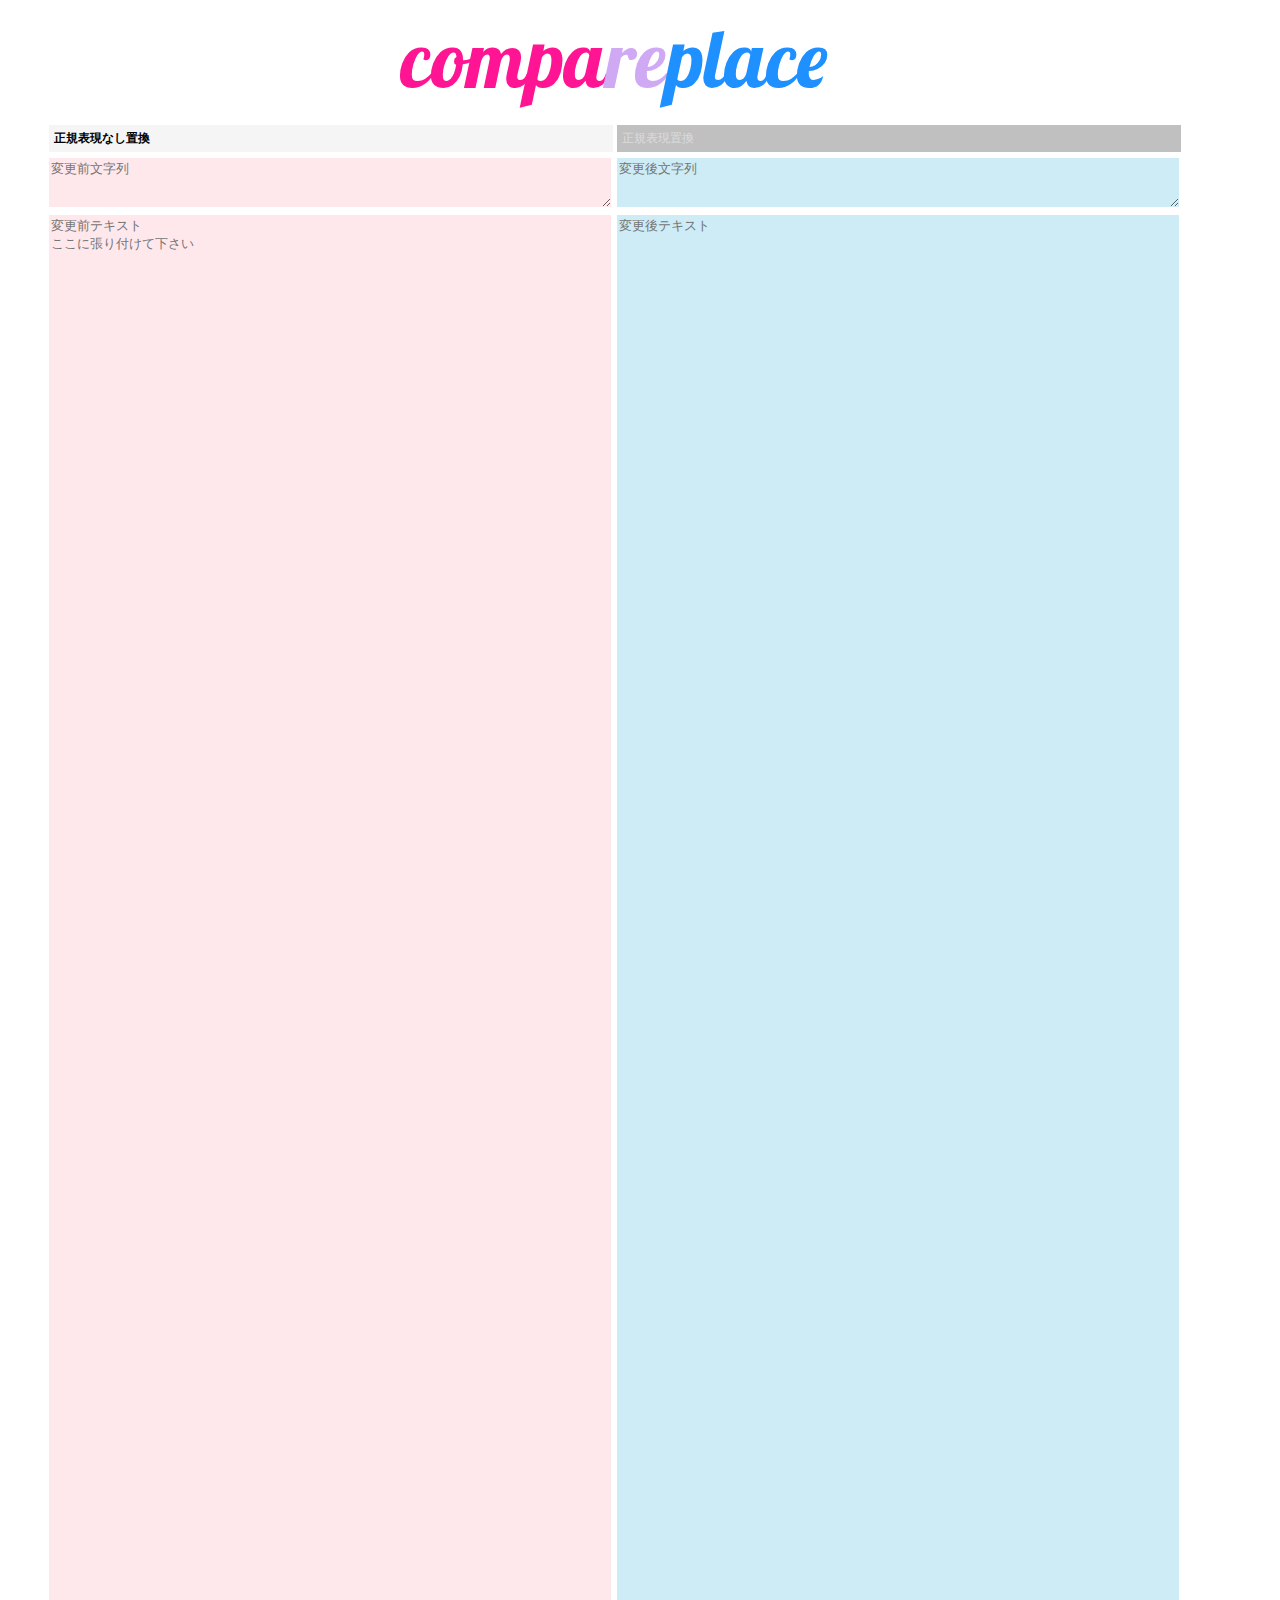
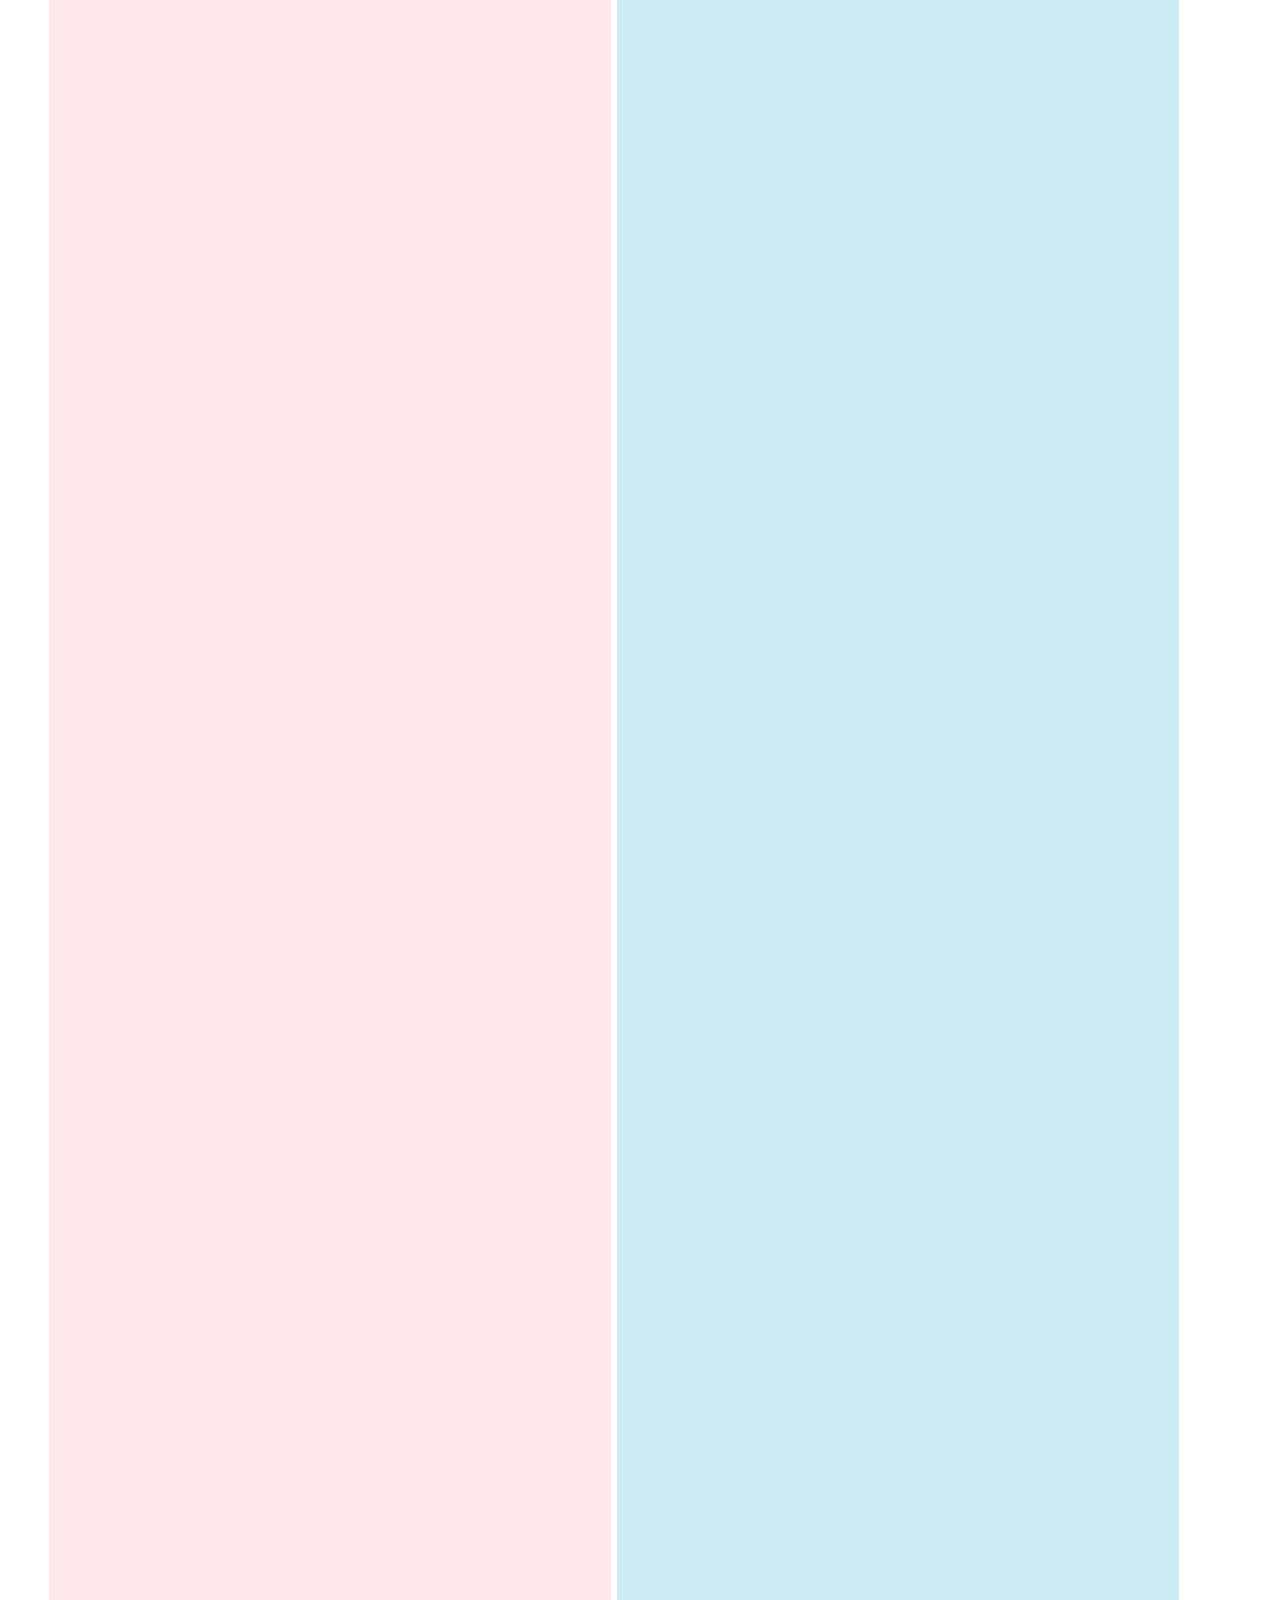
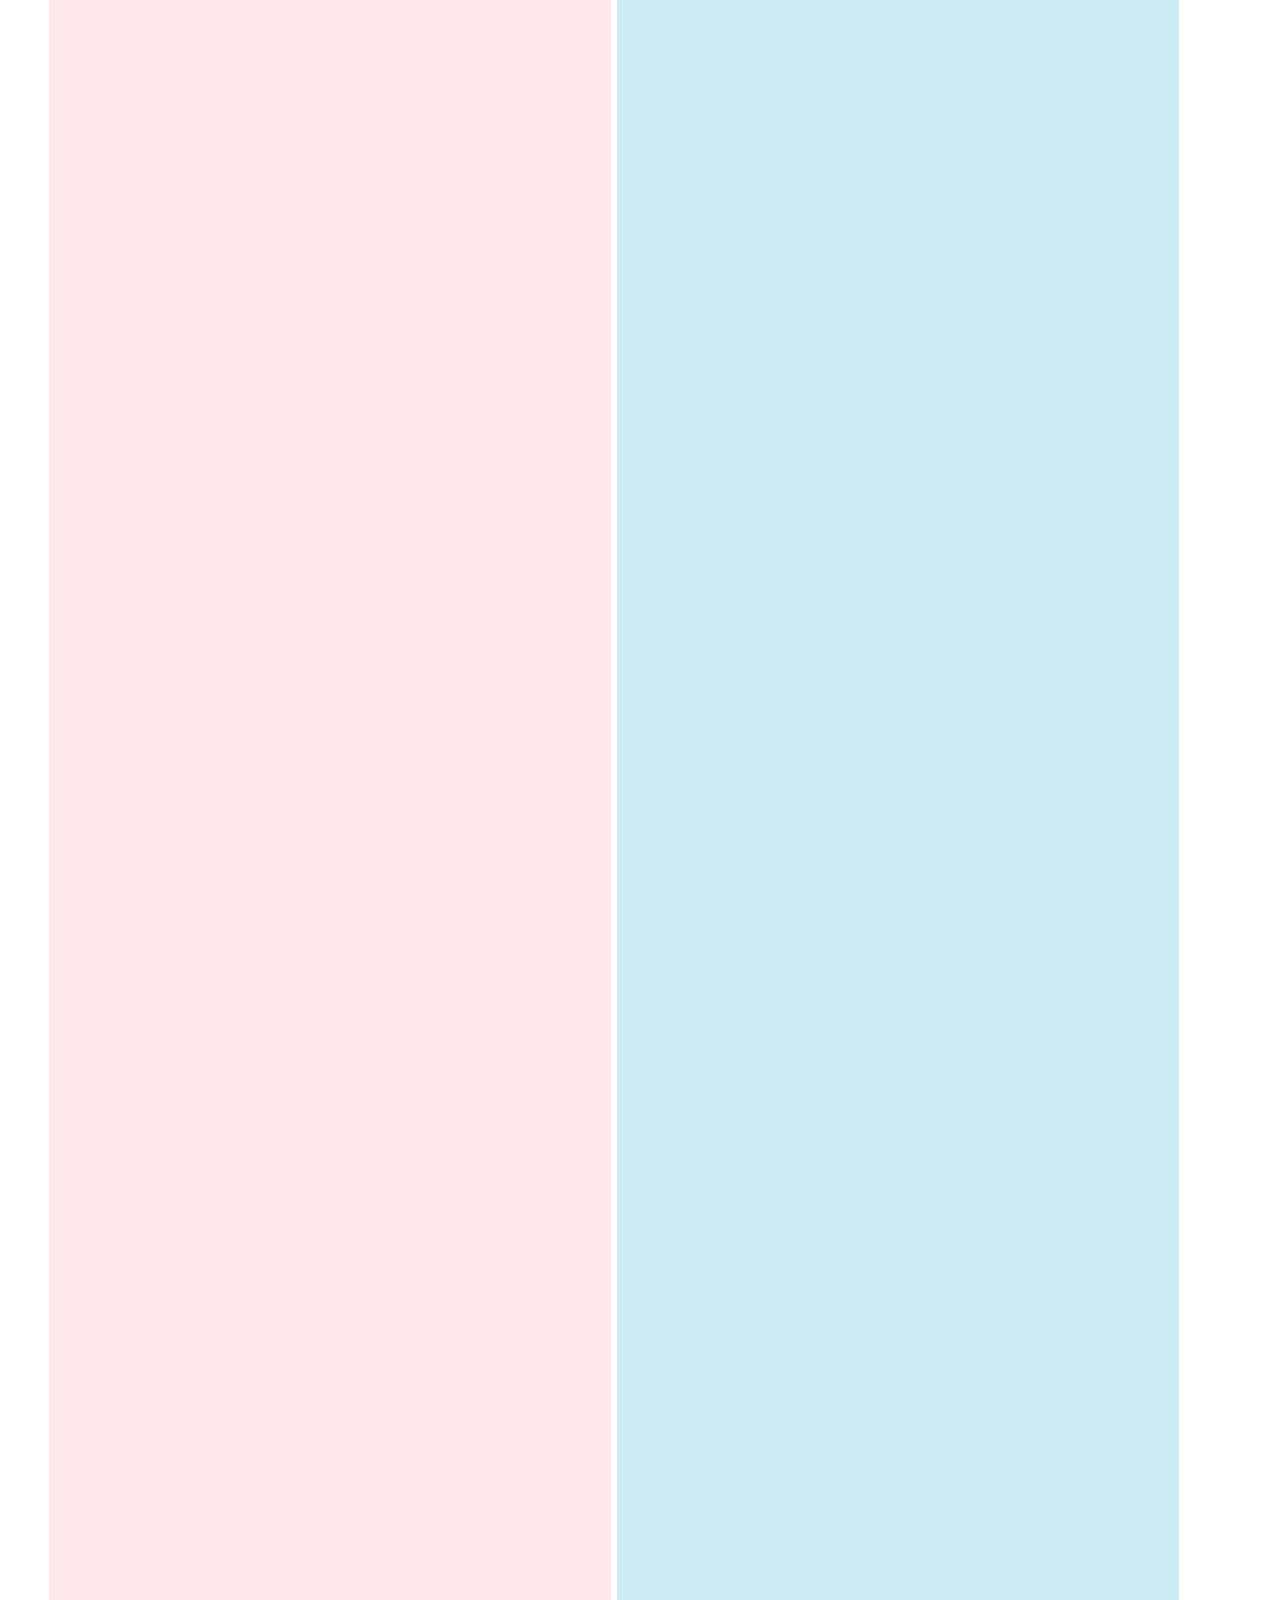
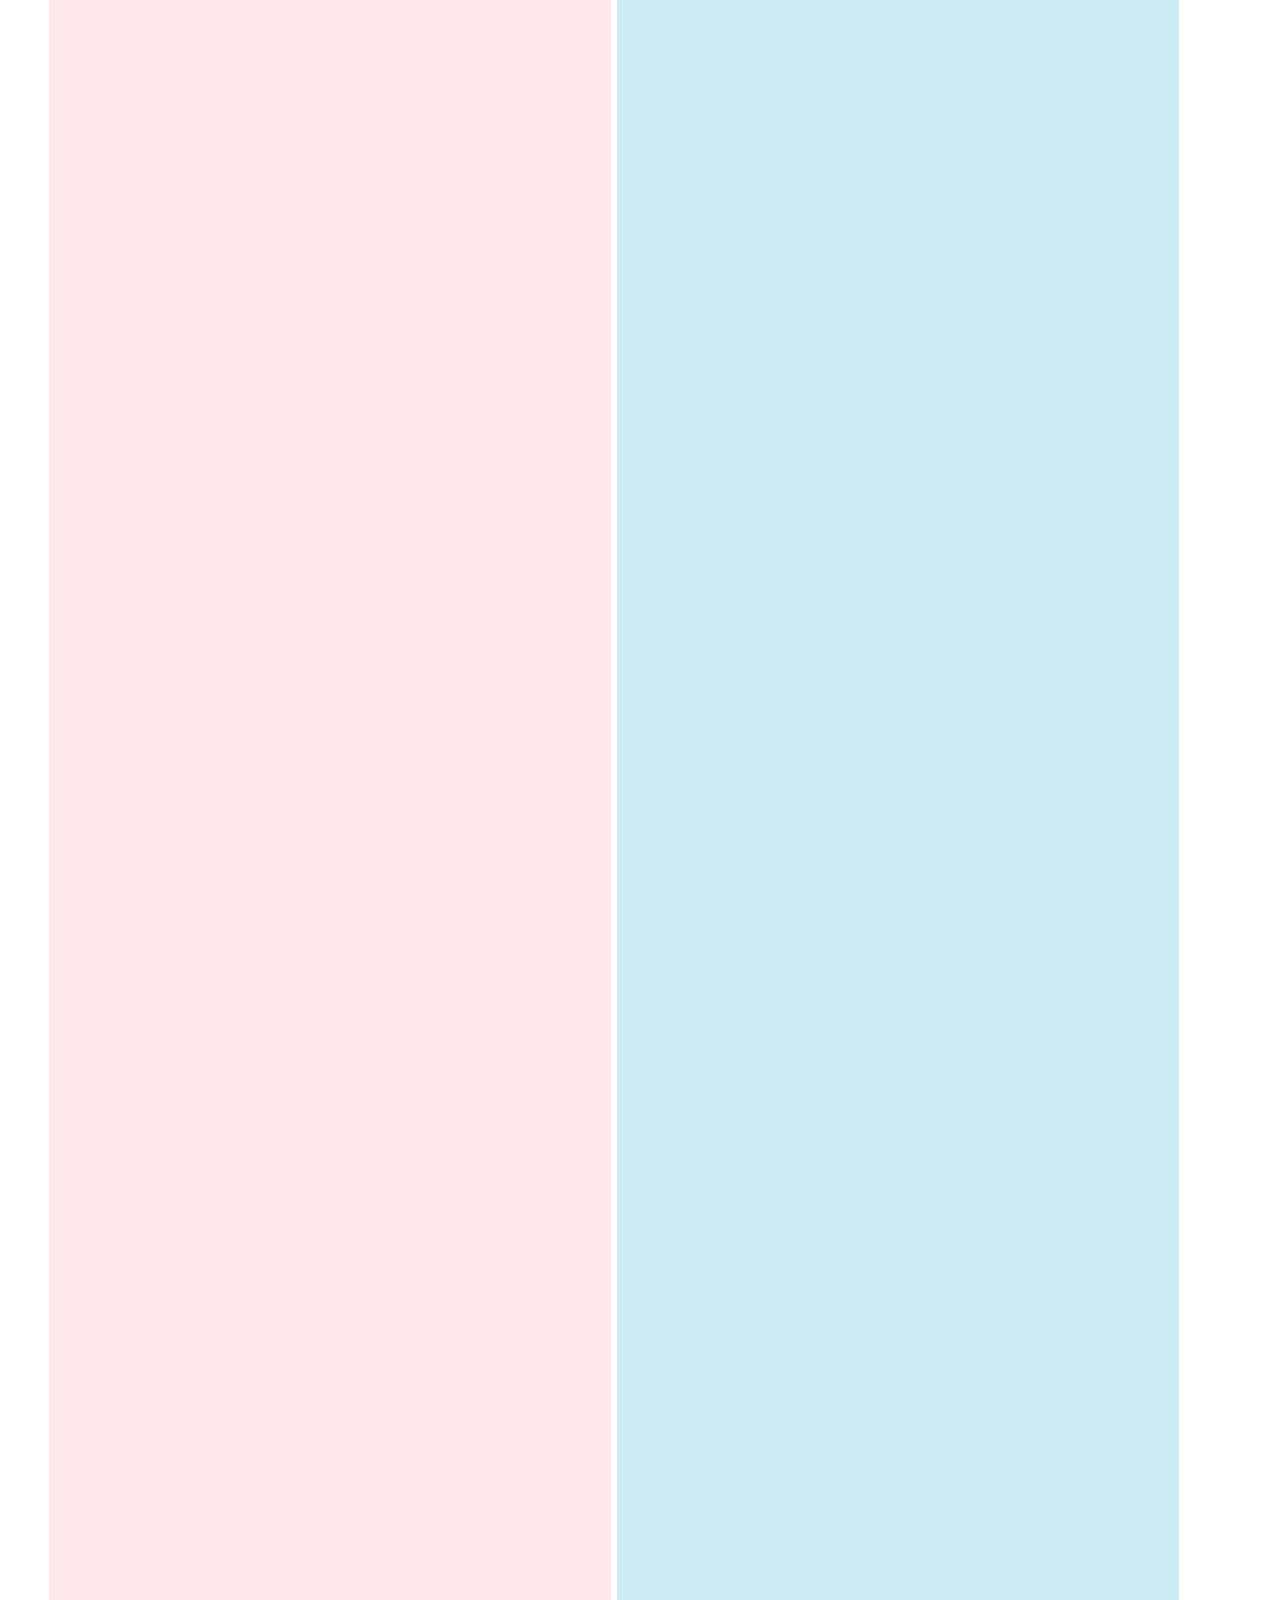
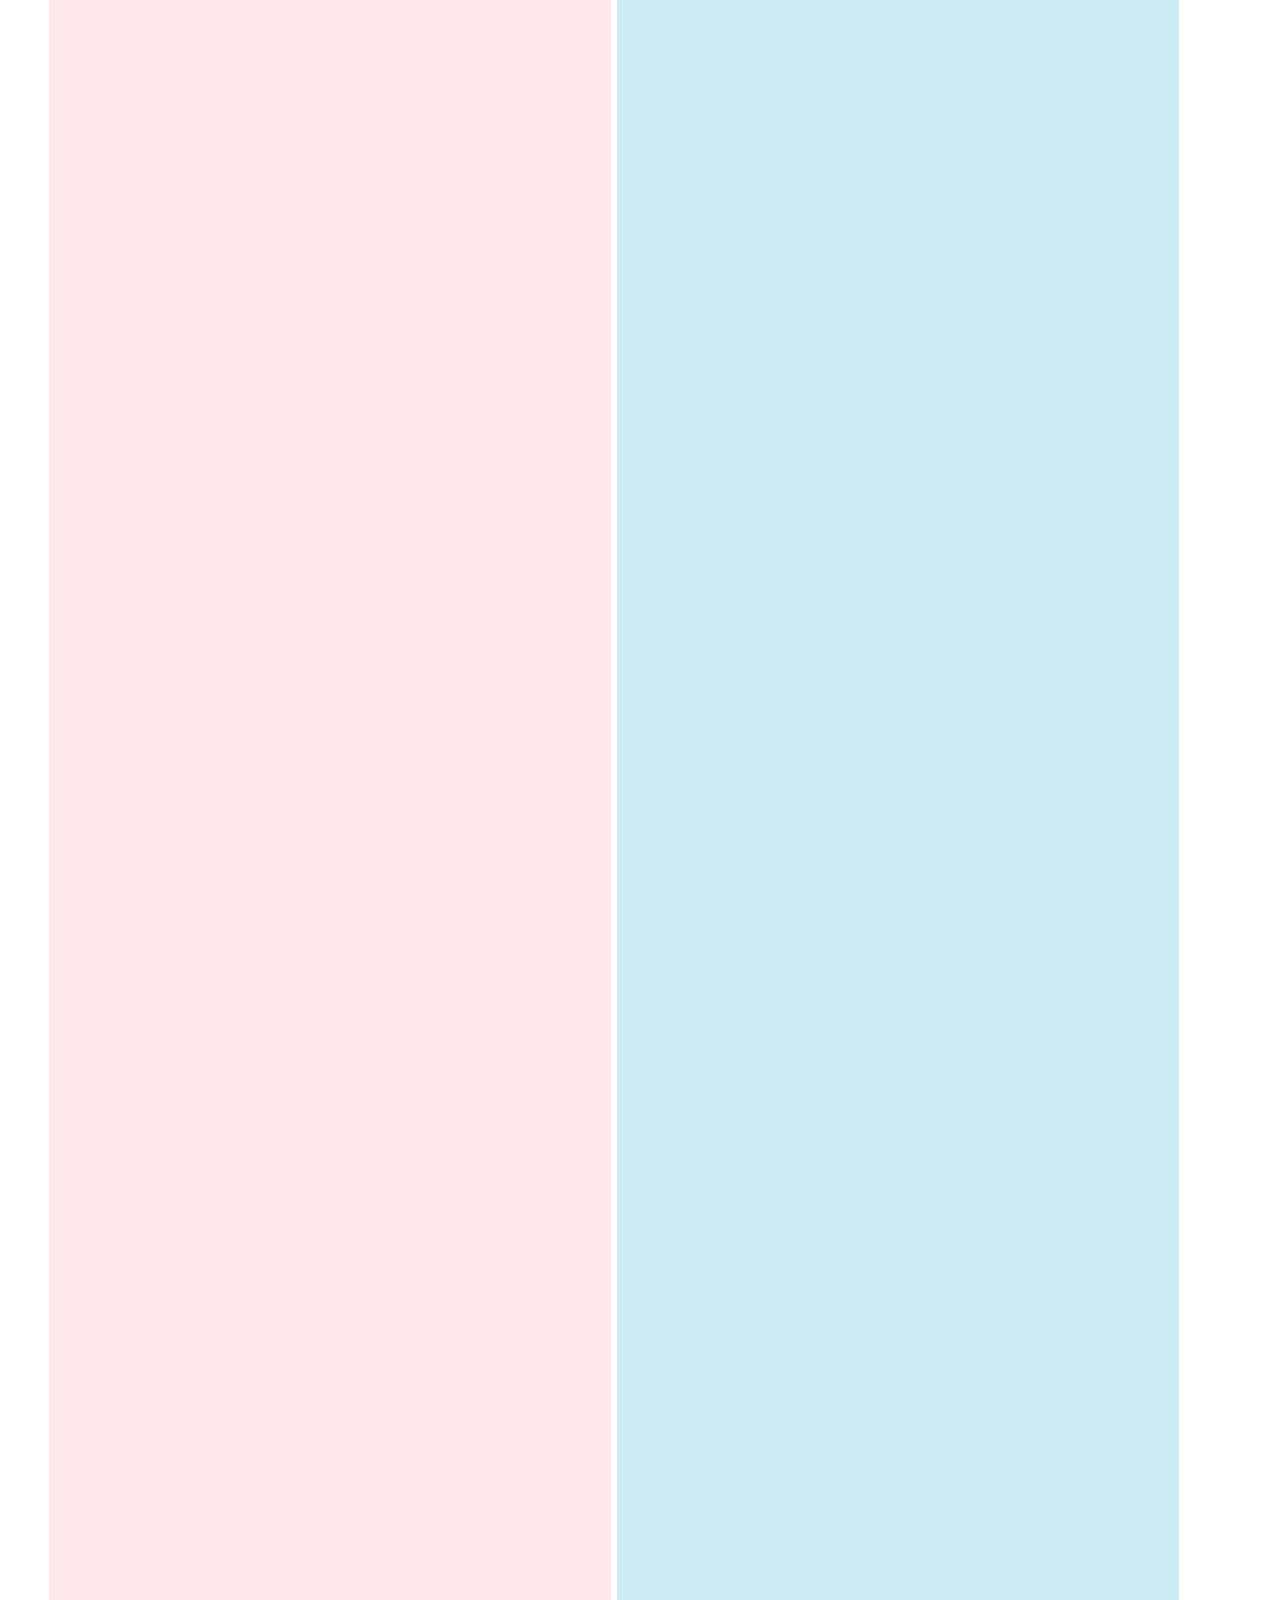
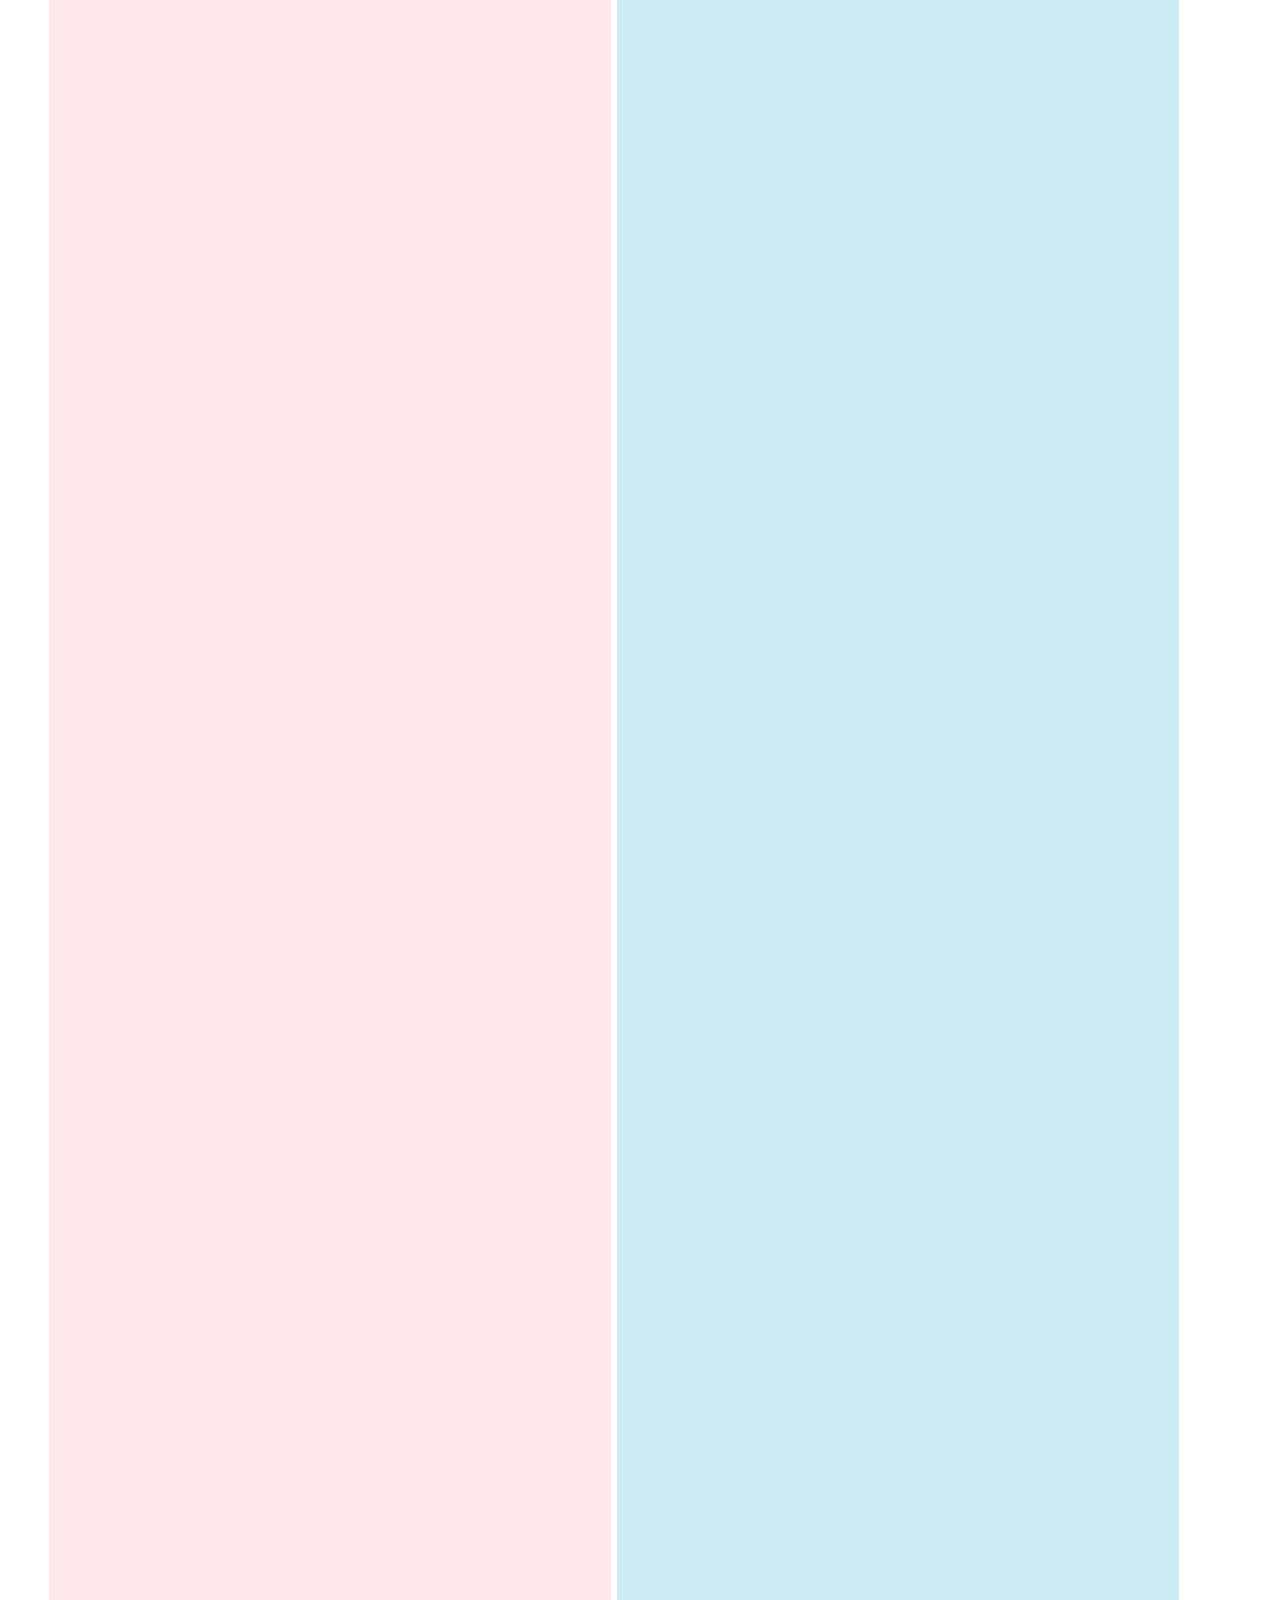
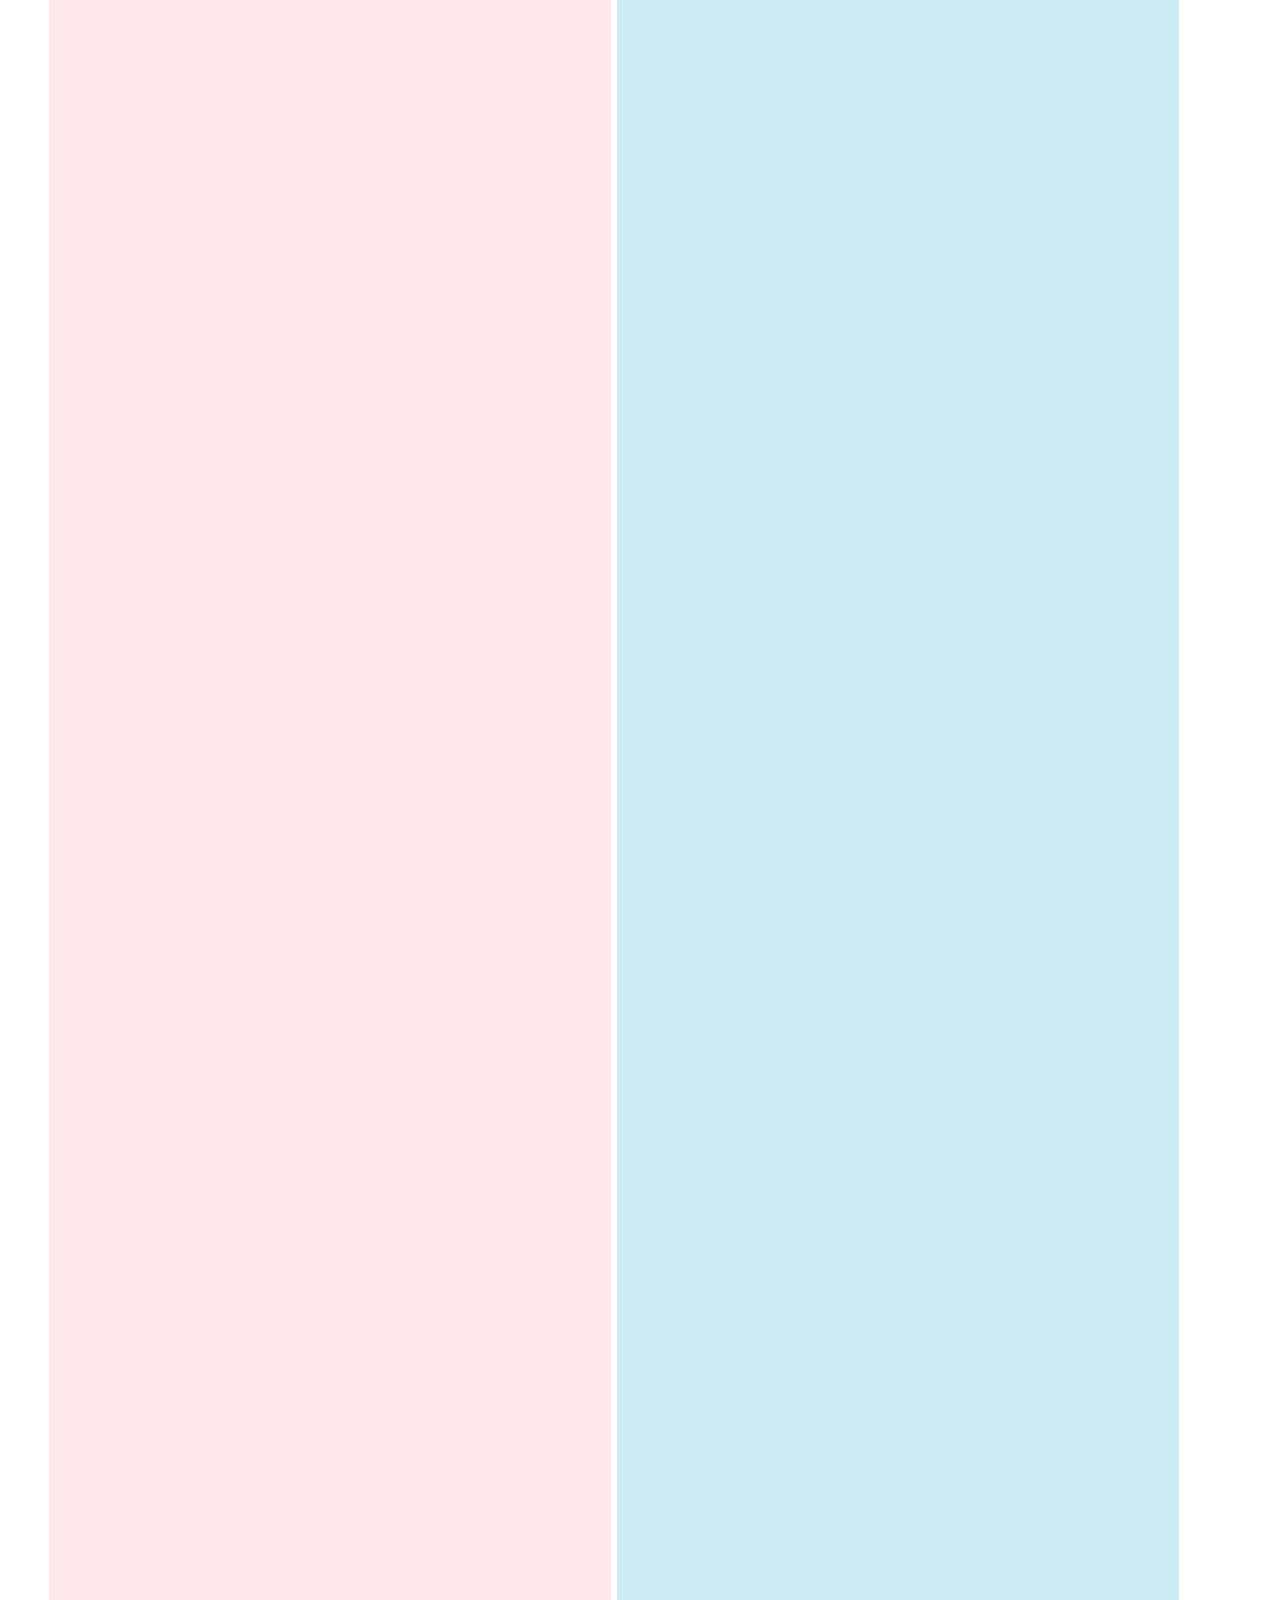
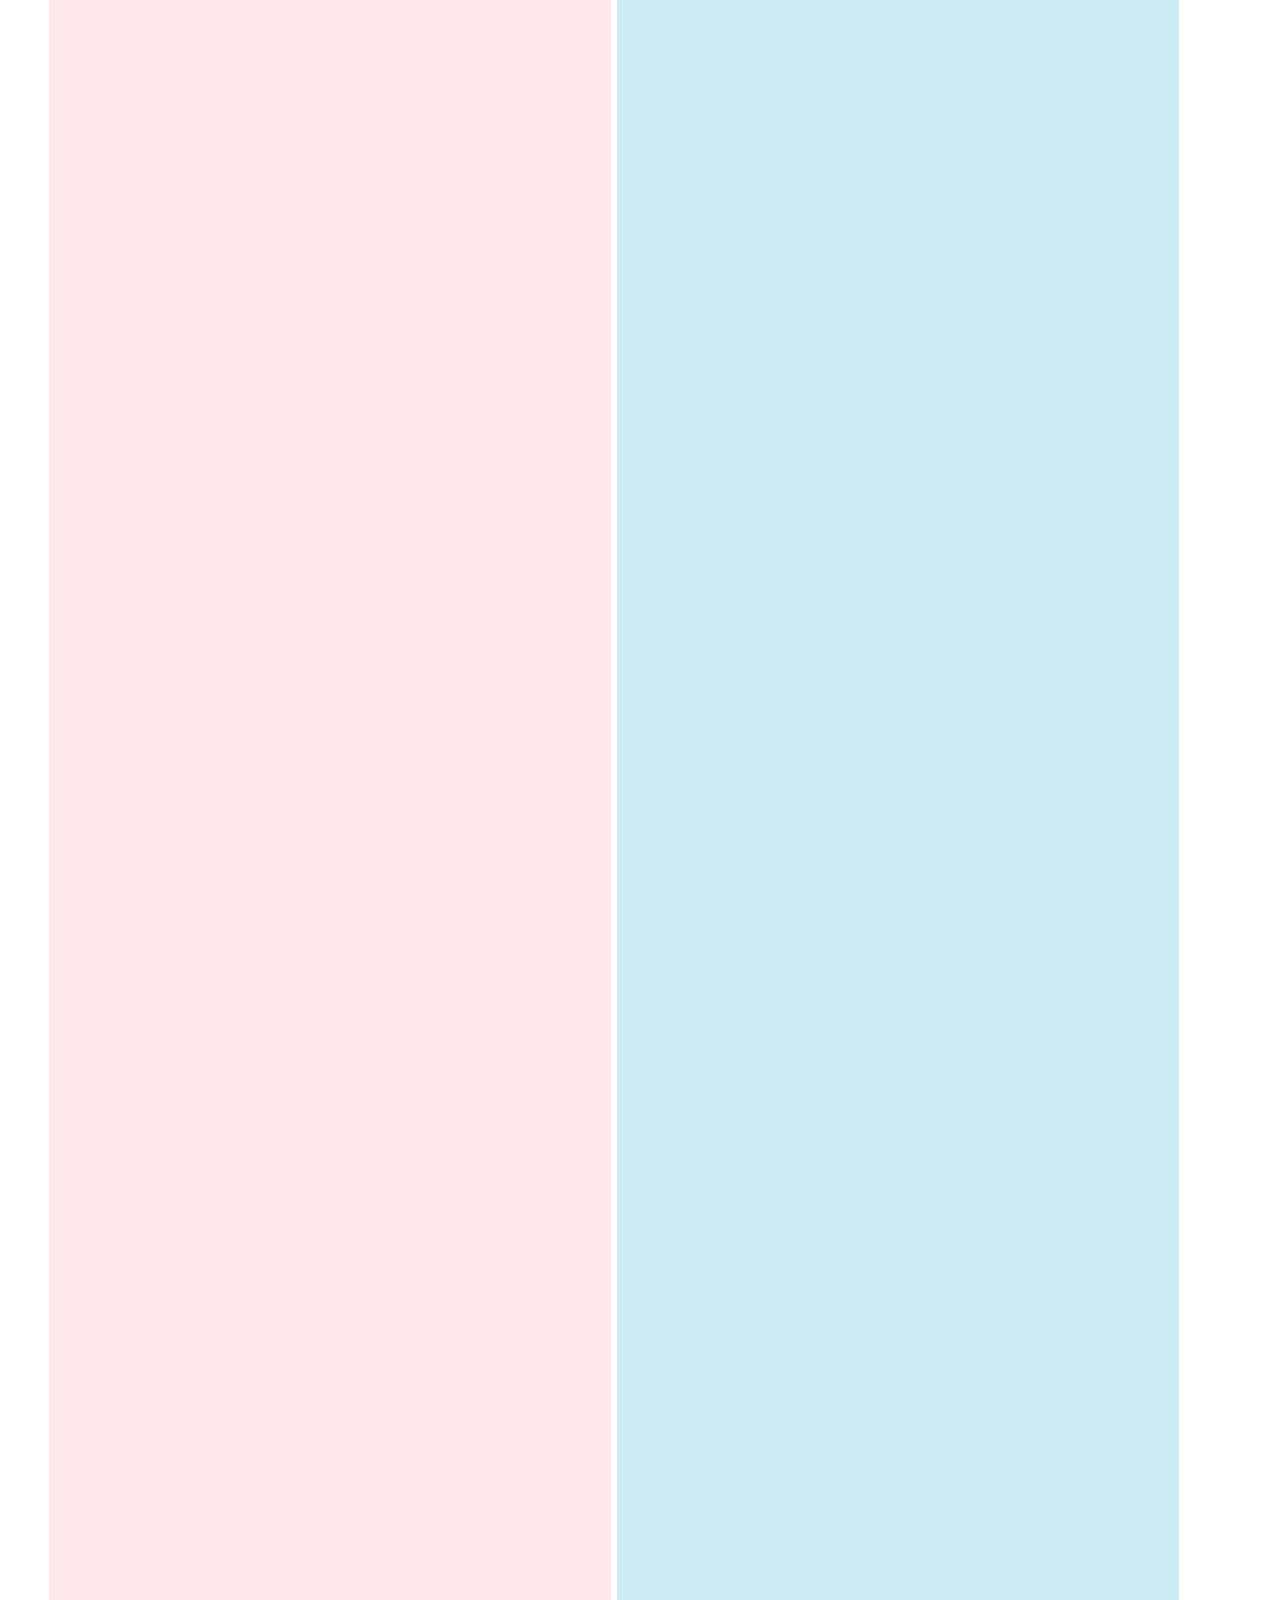
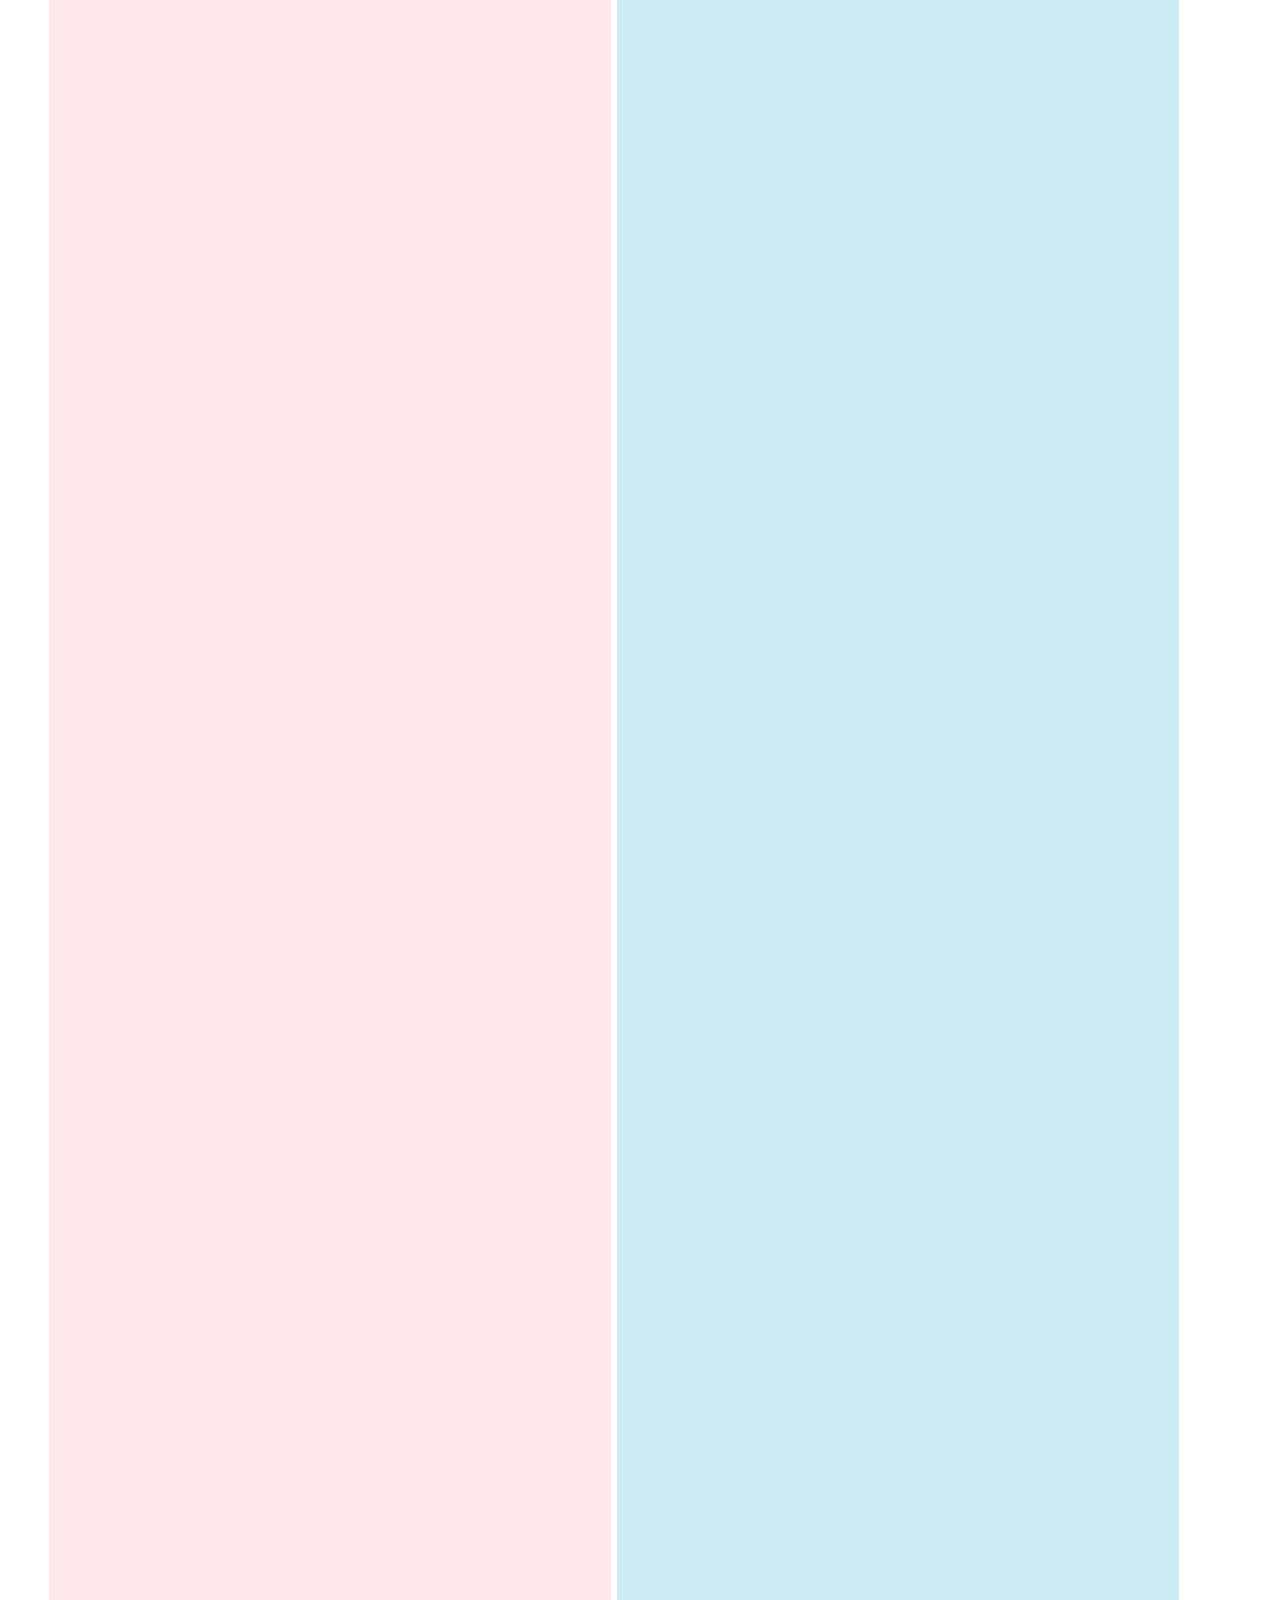
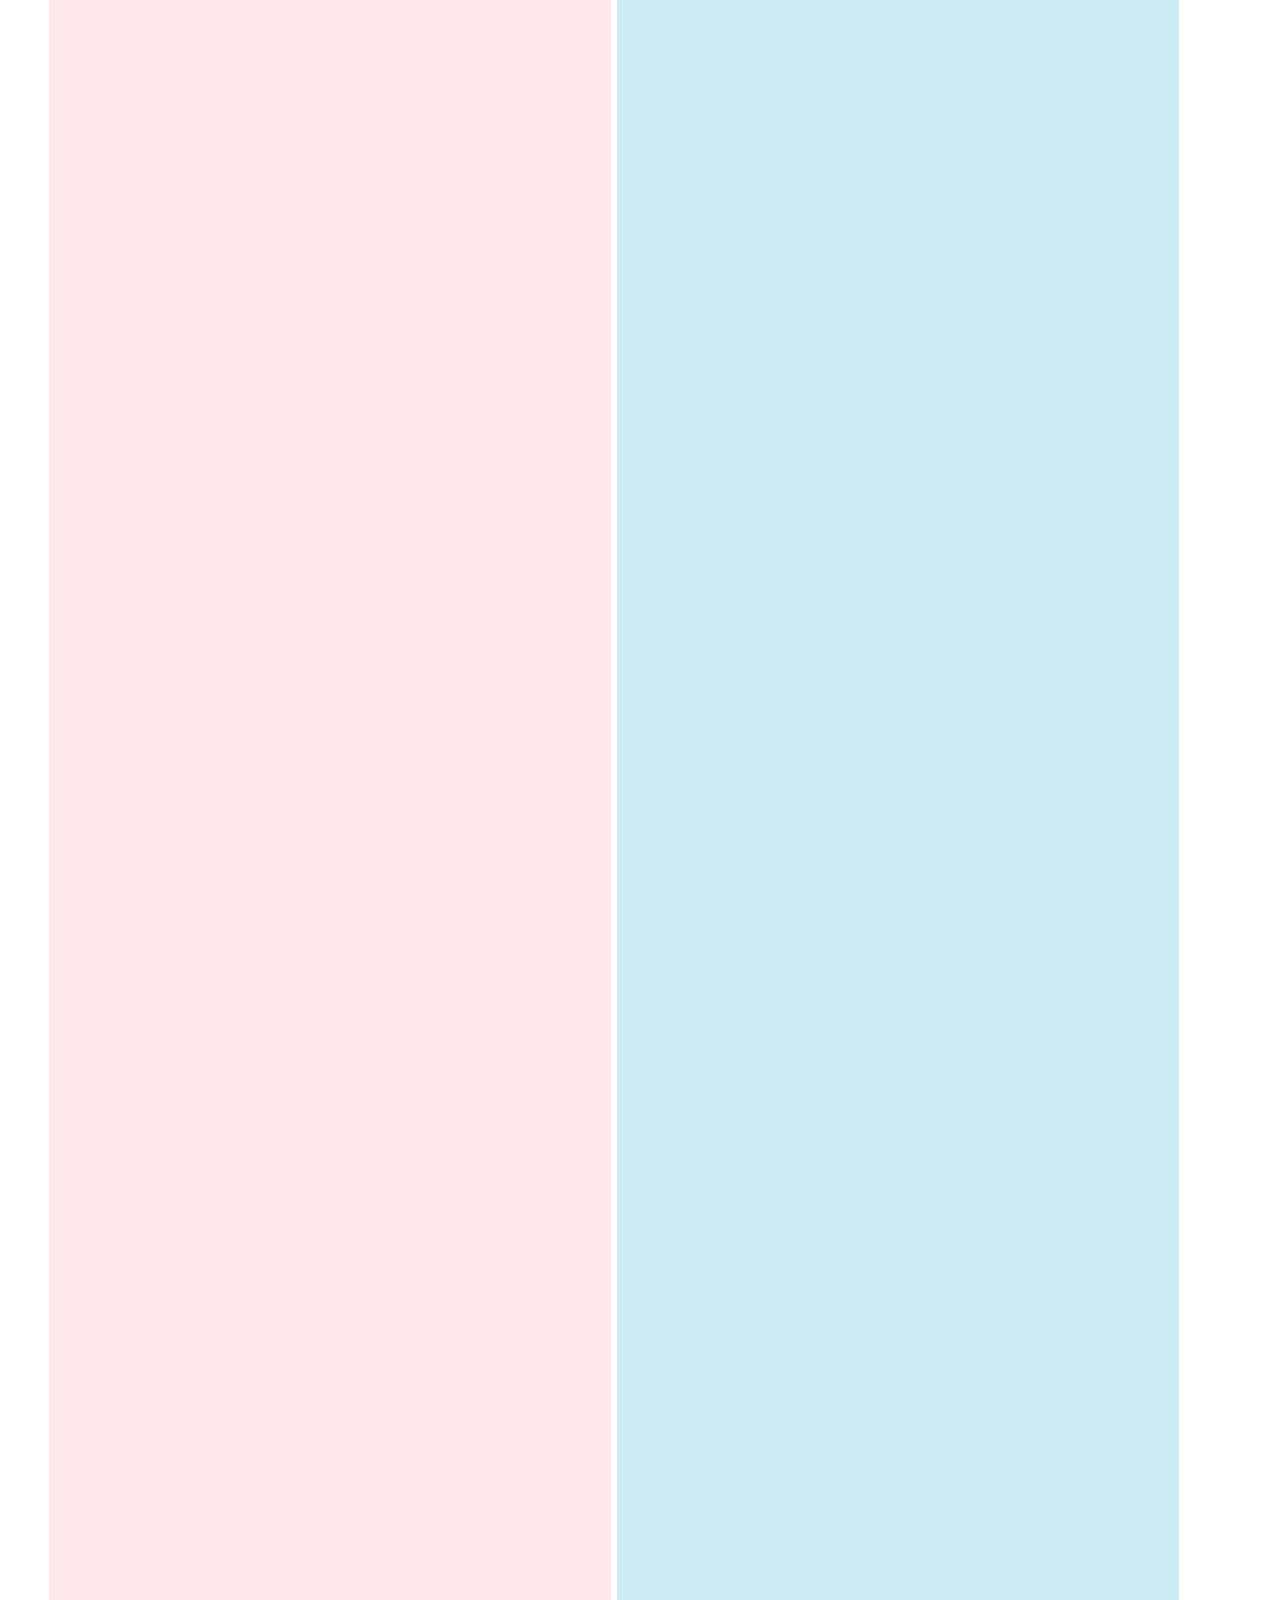
==== index.htm @ 7c81a07c "1st commit" ====
<!DOCTYPE html>
<html>
	<head>

		<meta http-equiv="Content-Type" content="text/html; charset=UTF-8" />
		<title> compareplace</title>
		<link href="https://fonts.googleapis.com/css?family=Lobster" rel="stylesheet">
		<link   type="text/css" href="compareplace-0.2.css" rel="stylesheet" />
		<script type="text/javascript" src="jquery-3.1.1.js"></script>
		<script type="text/javascript" src="compareplace-0.2.js"></script>
		<link rel="shortcut icon" href="favicon.ico">
		<script type="text/javascript">
	
		</script>
	</head>
	<body onLoad="onload()">

		<div class="title" >
		<span class="red">compa</span><span class="perple">re</span><span class="blue">place</span>
		</div>
		<br>
		<span id="target_operation" style="display:none;">1</span>


		<table class="menu_table"  >
			<tr >
				<td  >
					<div name="menu_table" onclick="change_menu_table(this)" flag="1" class="padding5px" >
						正規表現なし置換
					</div>
				</td>

				<td  >
					<div name="menu_table" onclick="change_menu_table(this)" flag="2" class="padding5px" >
						正規表現置換
					</div>
				</td>
			</tr>

			<tr >
			</tr>


			<tr >
				<td >
					<textarea id="pre_word" class="pink"   onkeyup="control_replace()" rows="3"  placeholder="変更前文字列"></textarea>
				</td>

				<td><textarea id="pos_word" class="aqua" onkeyup="control_replace()" rows="3"  placeholder="変更後文字列"></textarea>	</td>
			</tr>


			<tr>
				<td id="pre_td" valign="top">
					<textarea id="pre_phrase" class="pink" onkeyup="control_replace()"  rows="3000"  placeholder="変更前テキスト&#13;&#10;ここに張り付けて下さい" ></textarea>
				</td>


				<td  id="pos_td" valign="top" >
					<textarea id="pos_phrase" class="aqua" rows="3000" readonly  placeholder="変更後テキスト &#13;&#10;" ></textarea>
				</td>

			</tr>

		</table>


	</body>
</html>
---- compareplace-0.2.css ----
html { /* ============================================== */
	font-family: "MS Gothic", Consolas, 'Courier New', Courier, Monaco, monospace;
	font-size: 12px; 
}/* ============================================== */



.title { /* ============================================== */
	font-family	: 'Lobster', cursive;
	font-size	: 80px; 
	margin-left	: 100px; 
	width		: 80%; 
	text-align	: center;  
}/* ============================================== */


table { /* ============================================== */
	width  : 90%; 
	margin-left : 3%; 
}/* ============================================== */

td, th { /* ============================================== */
	width  : 50%; 
}/* ============================================== */



.menu_table td, th { /* ============================================== */
	width  : 25%; 
}/* ============================================== */
.padding5px{ /* ============================================== */
	padding : 5px;
}/* ============================================== */

textarea { /* ============================================== */
	width	: 99%; 
	height	: 100%; 
	color  : #000000; 
	background-color: #F5F5F5; 
	resize: vertical;
	border: 0px; 
}/* ============================================== */


.blue   { color: #1E90FF; }
.perple { color: #D0A9F5; }
.red    { color: #FF1493; }

.pink   { background-color: #FFE8EC; }
.aqua   { background-color: #CEECF5; }

.inactive {	background-color: #c0c0c0; color: #dcdcdc; font-weight: normal;}
.active {	background-color: #f5f5f5; color: #000000; font-weight: bold;}
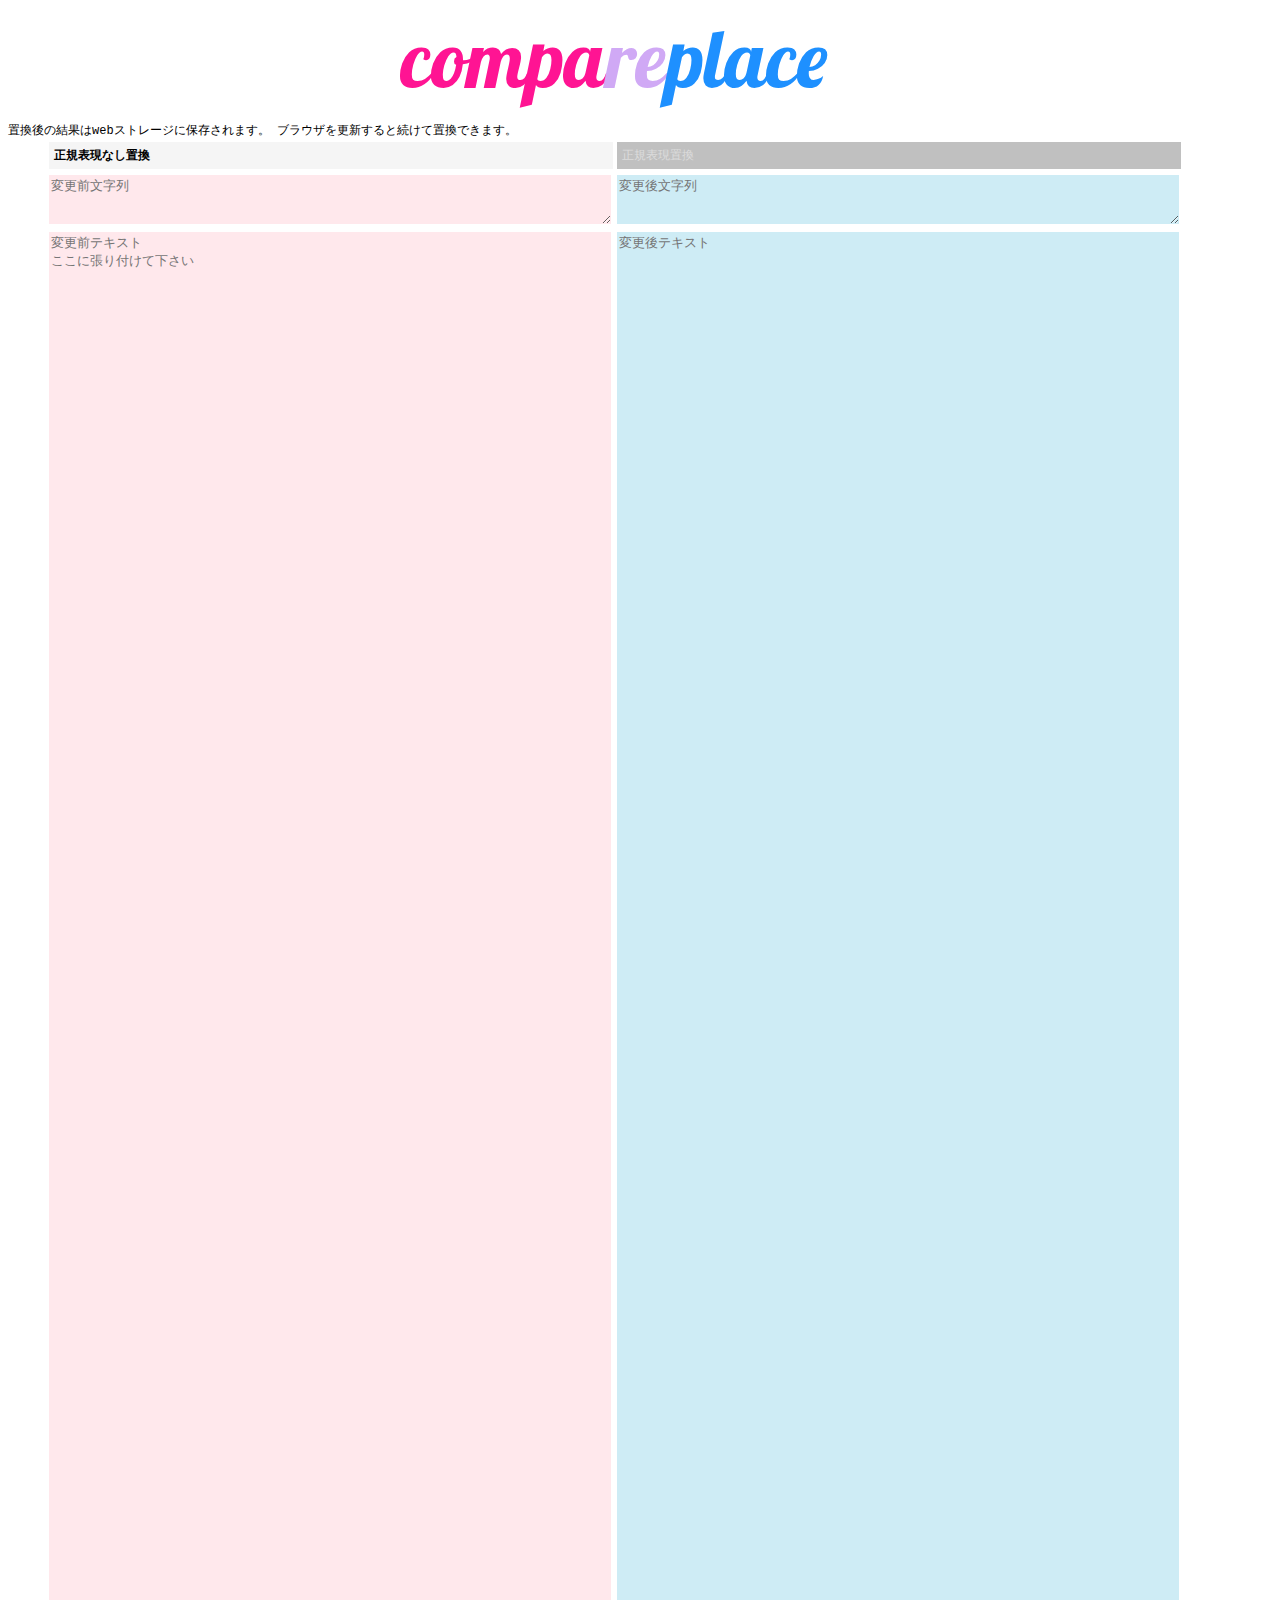
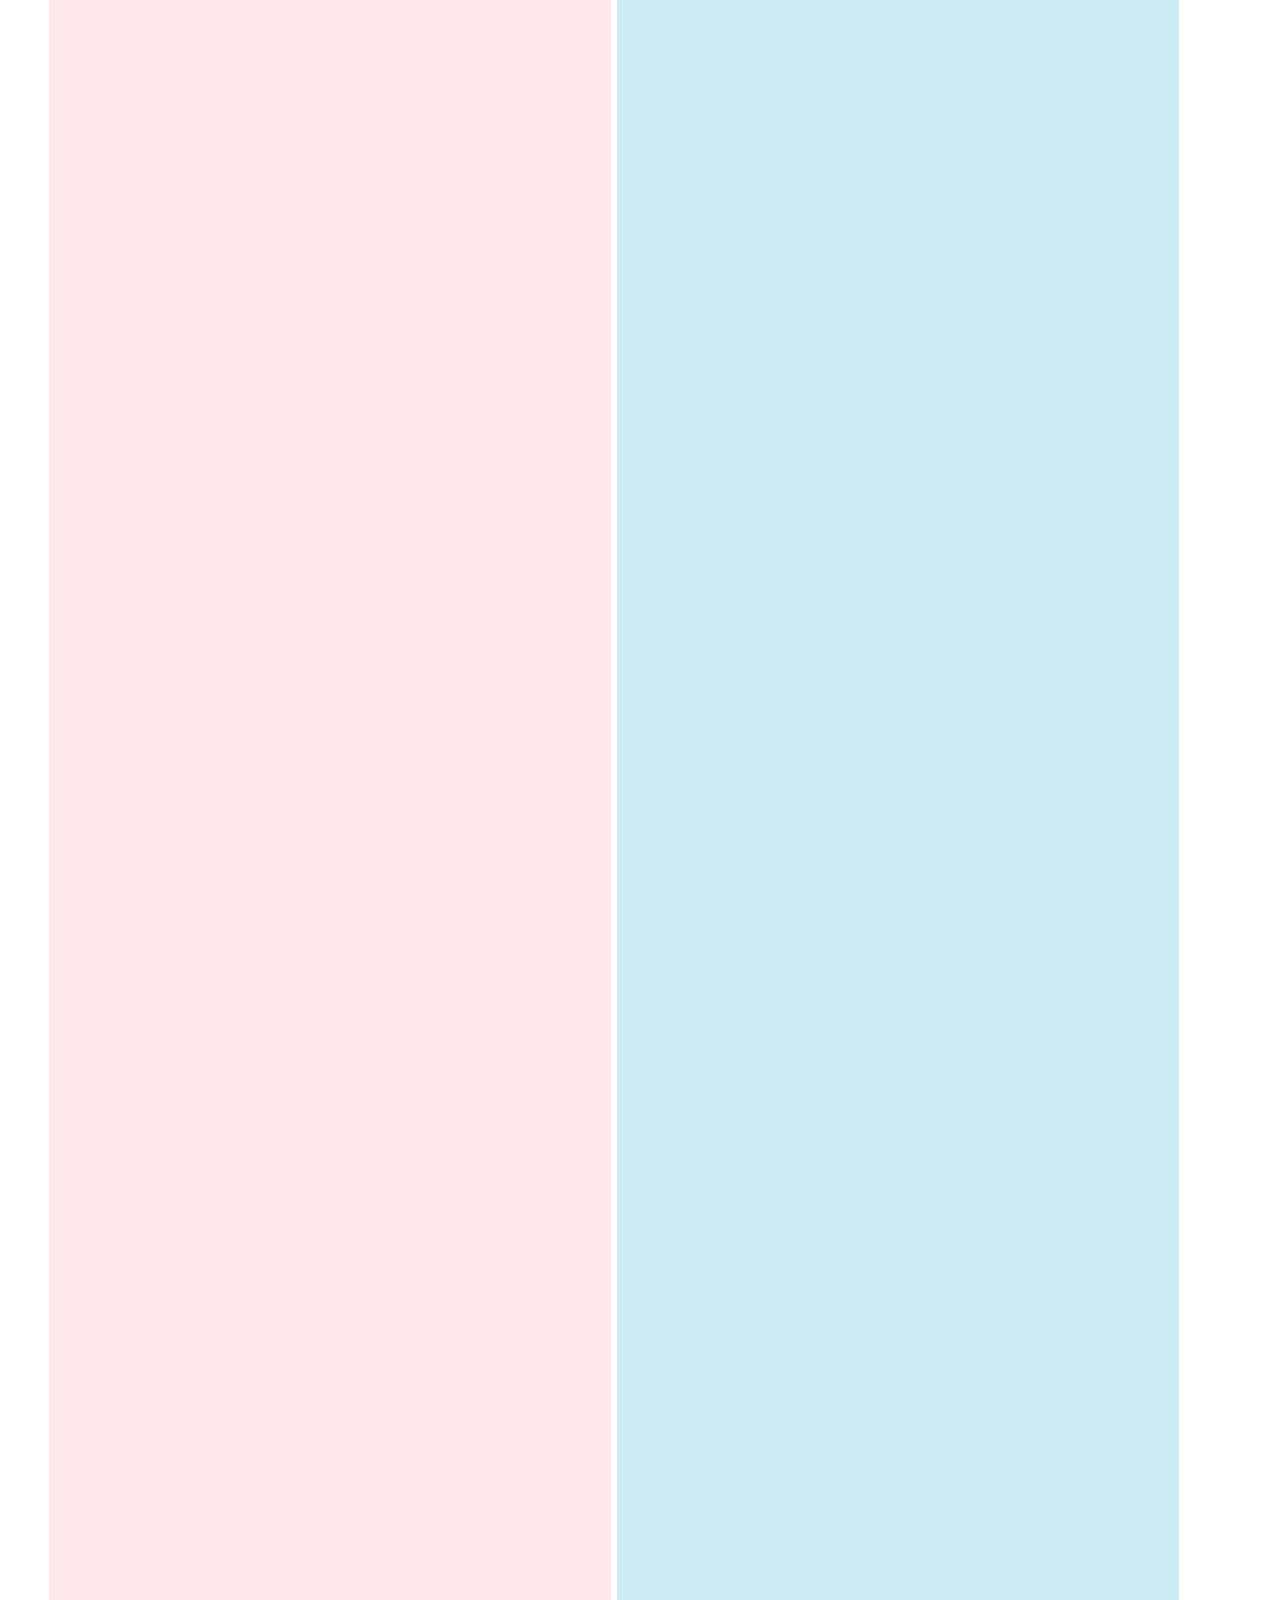
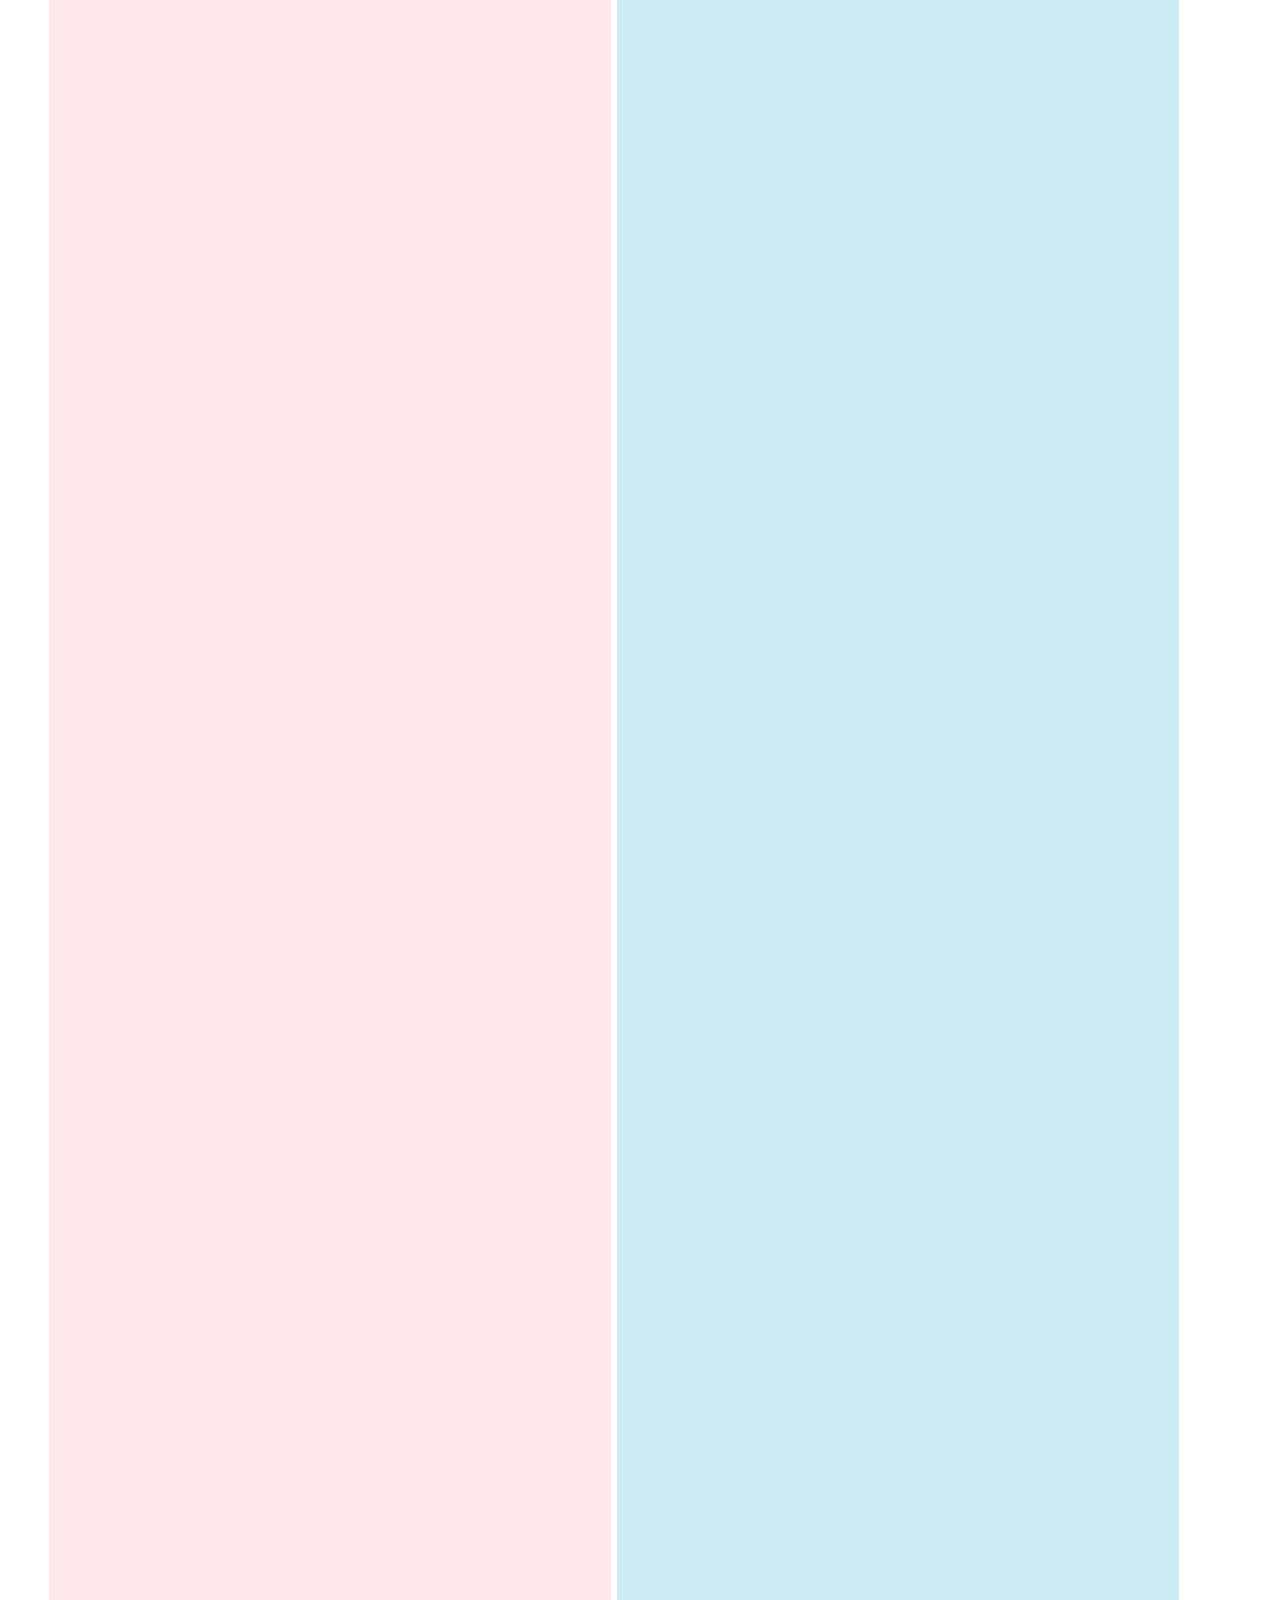
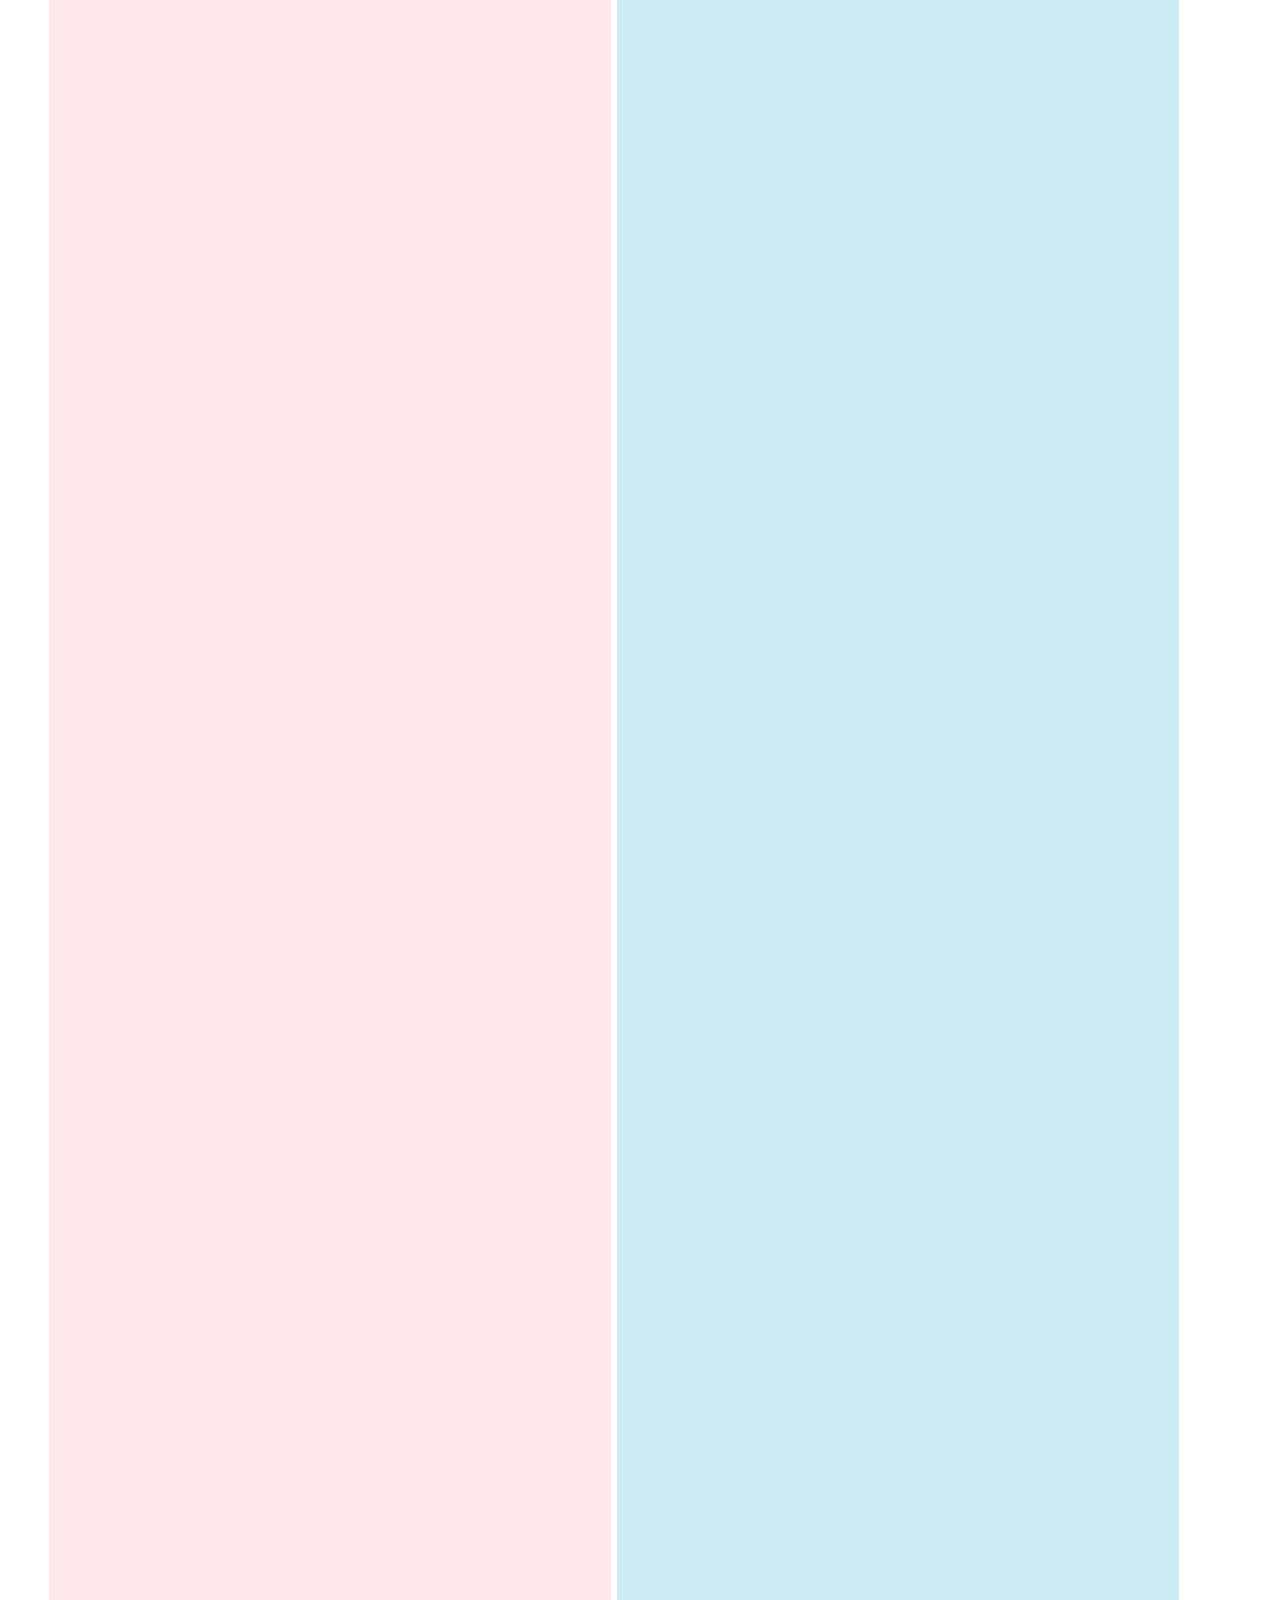
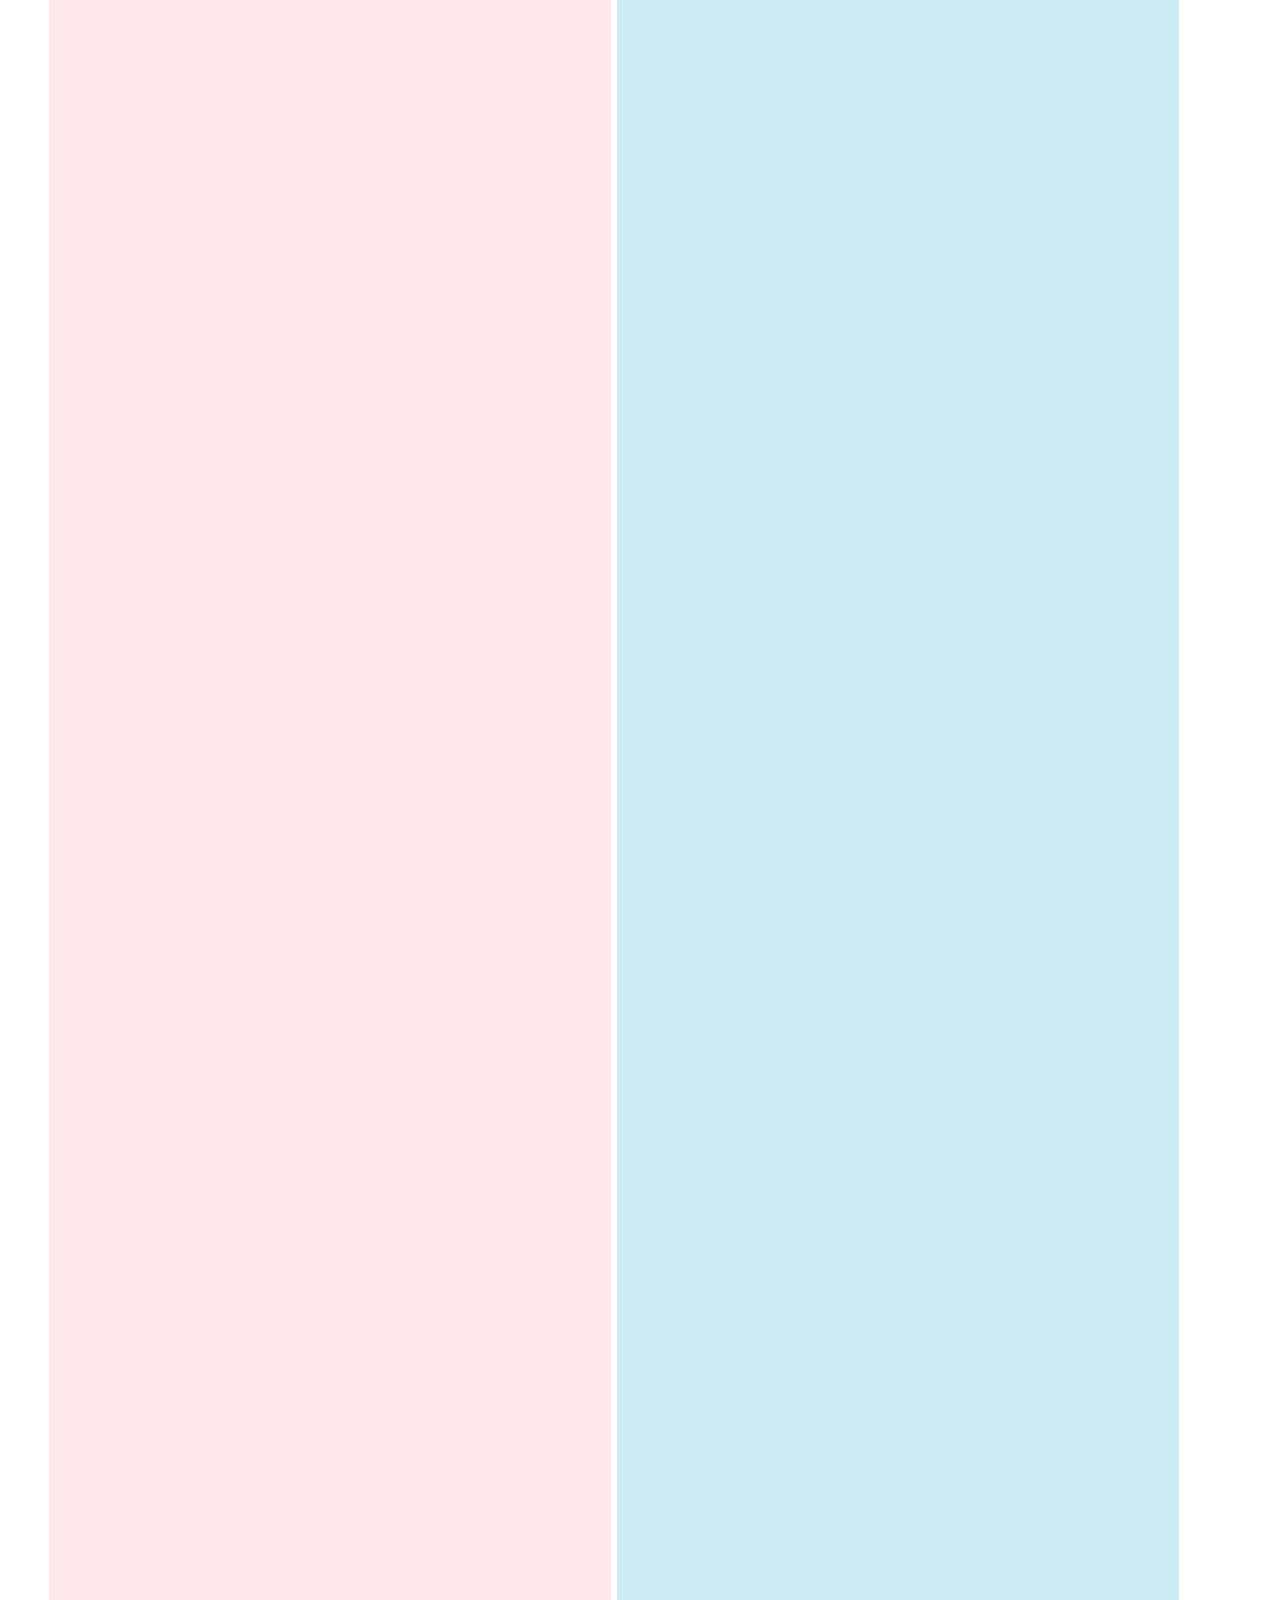
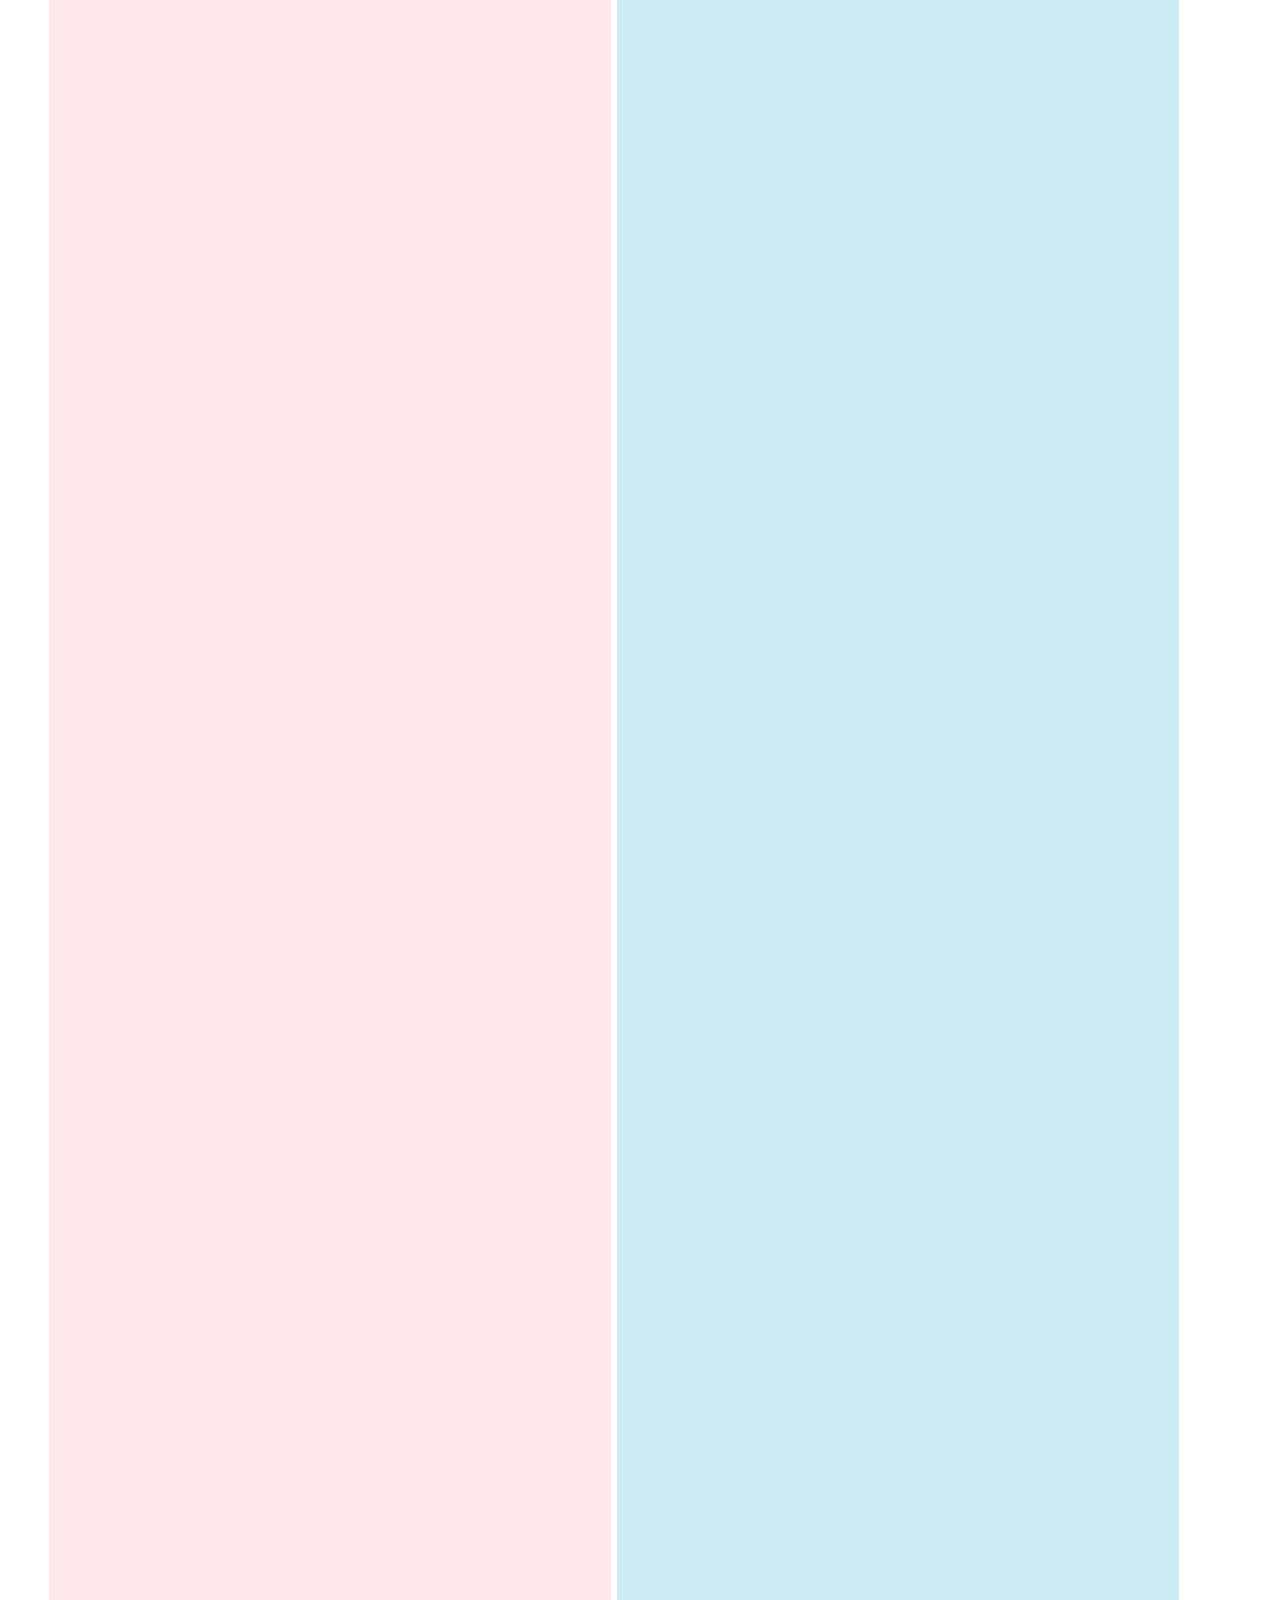
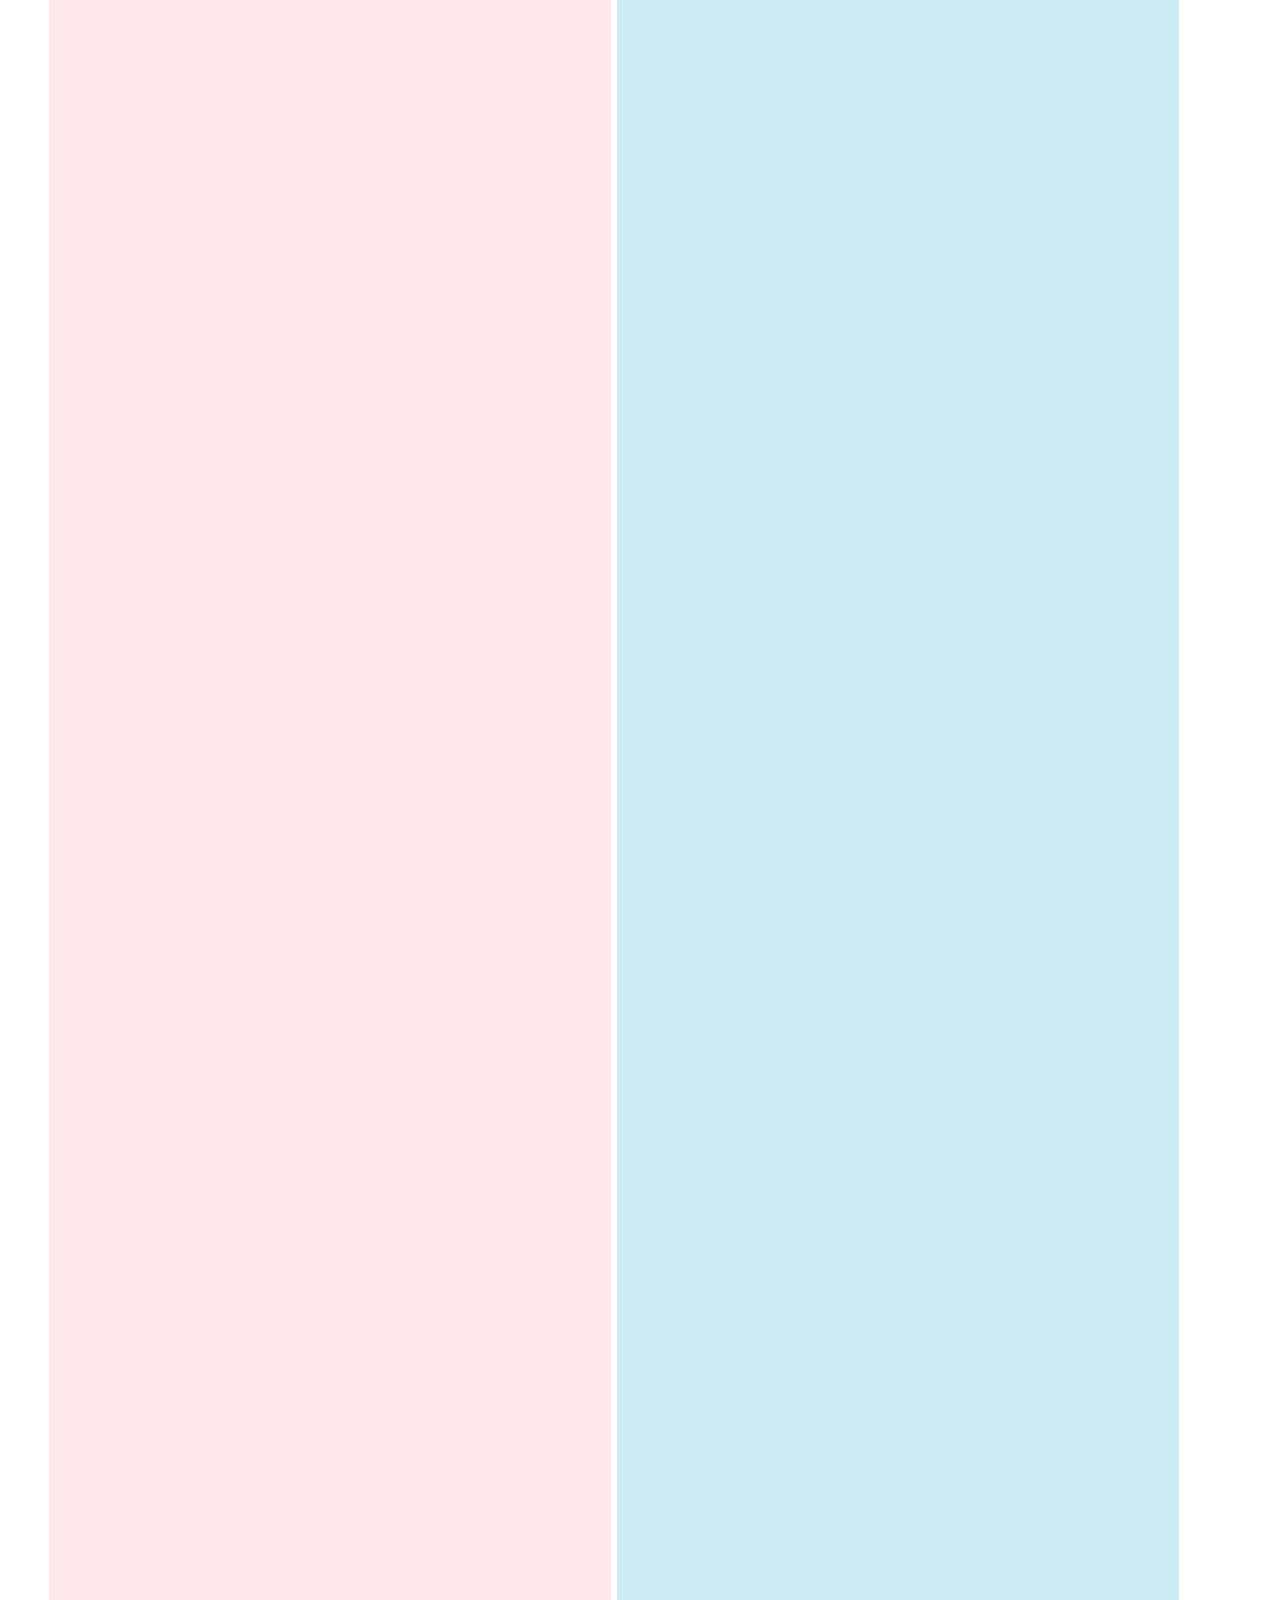
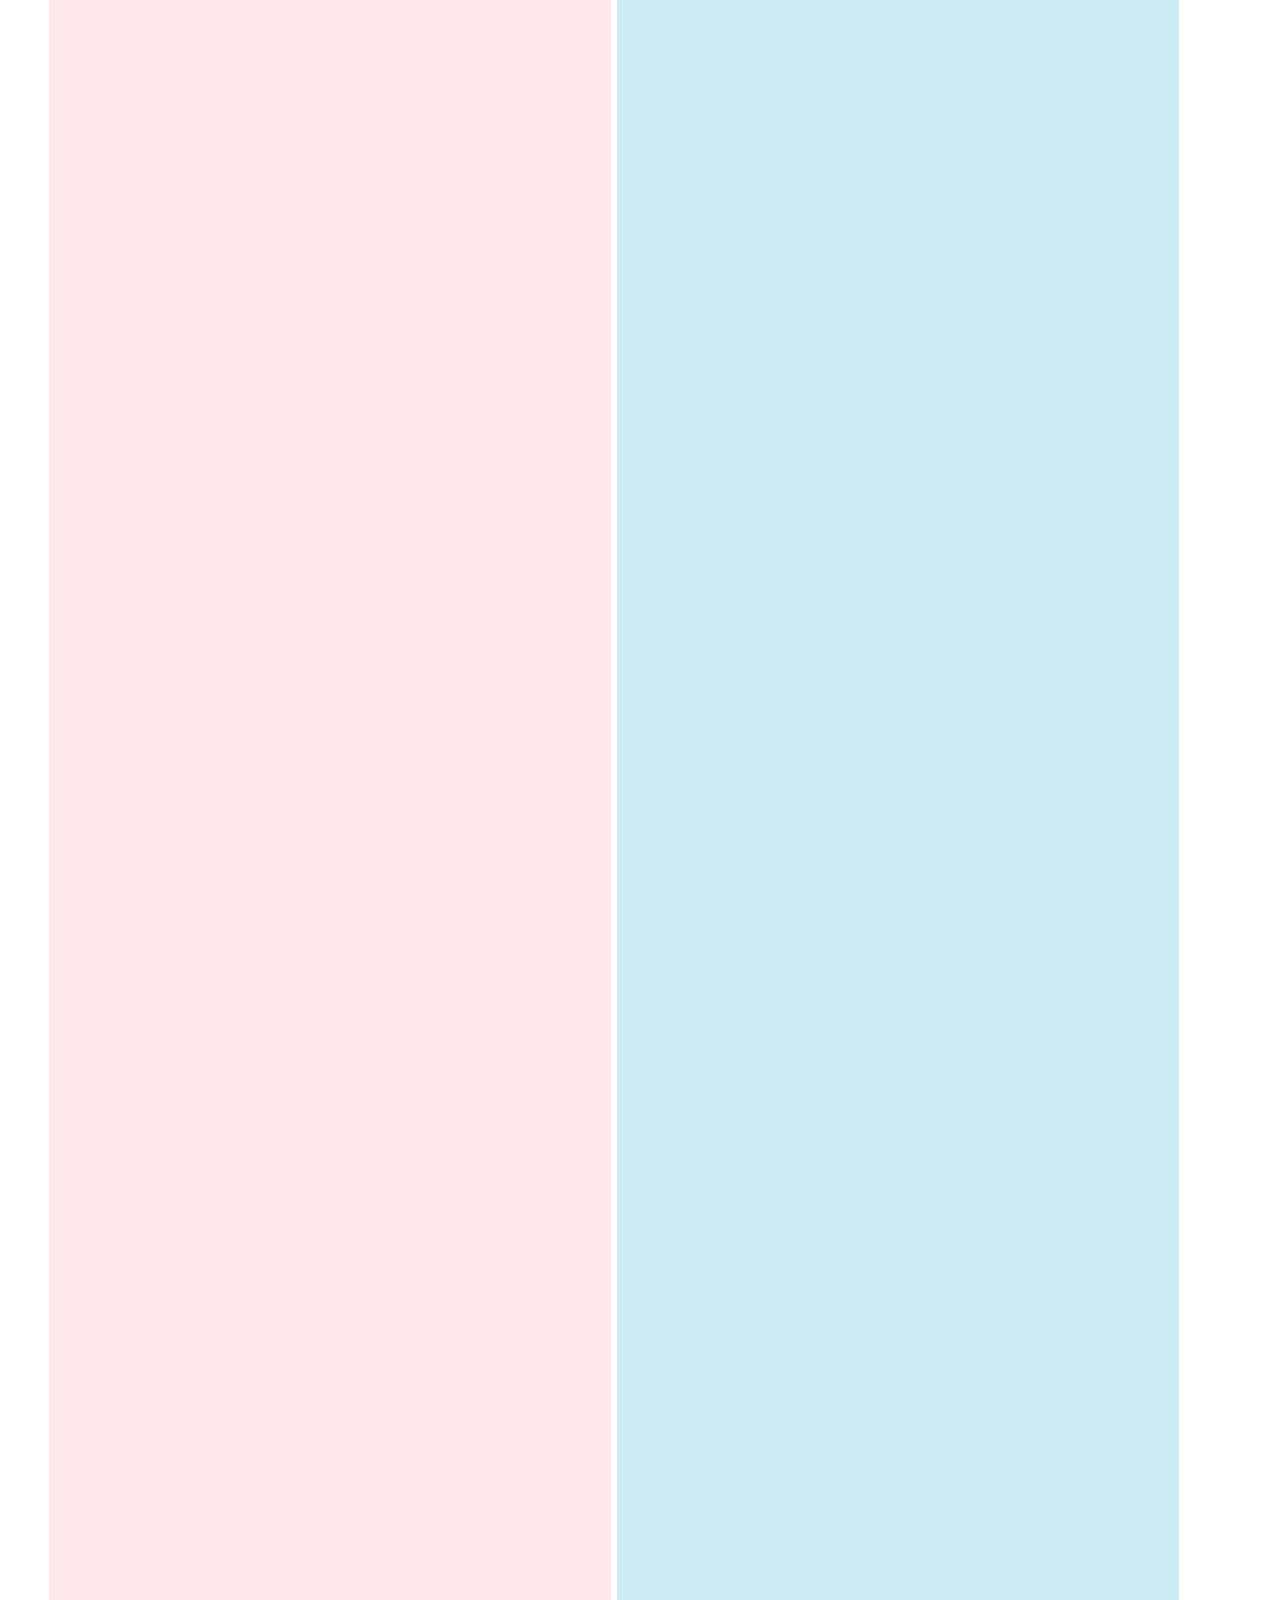
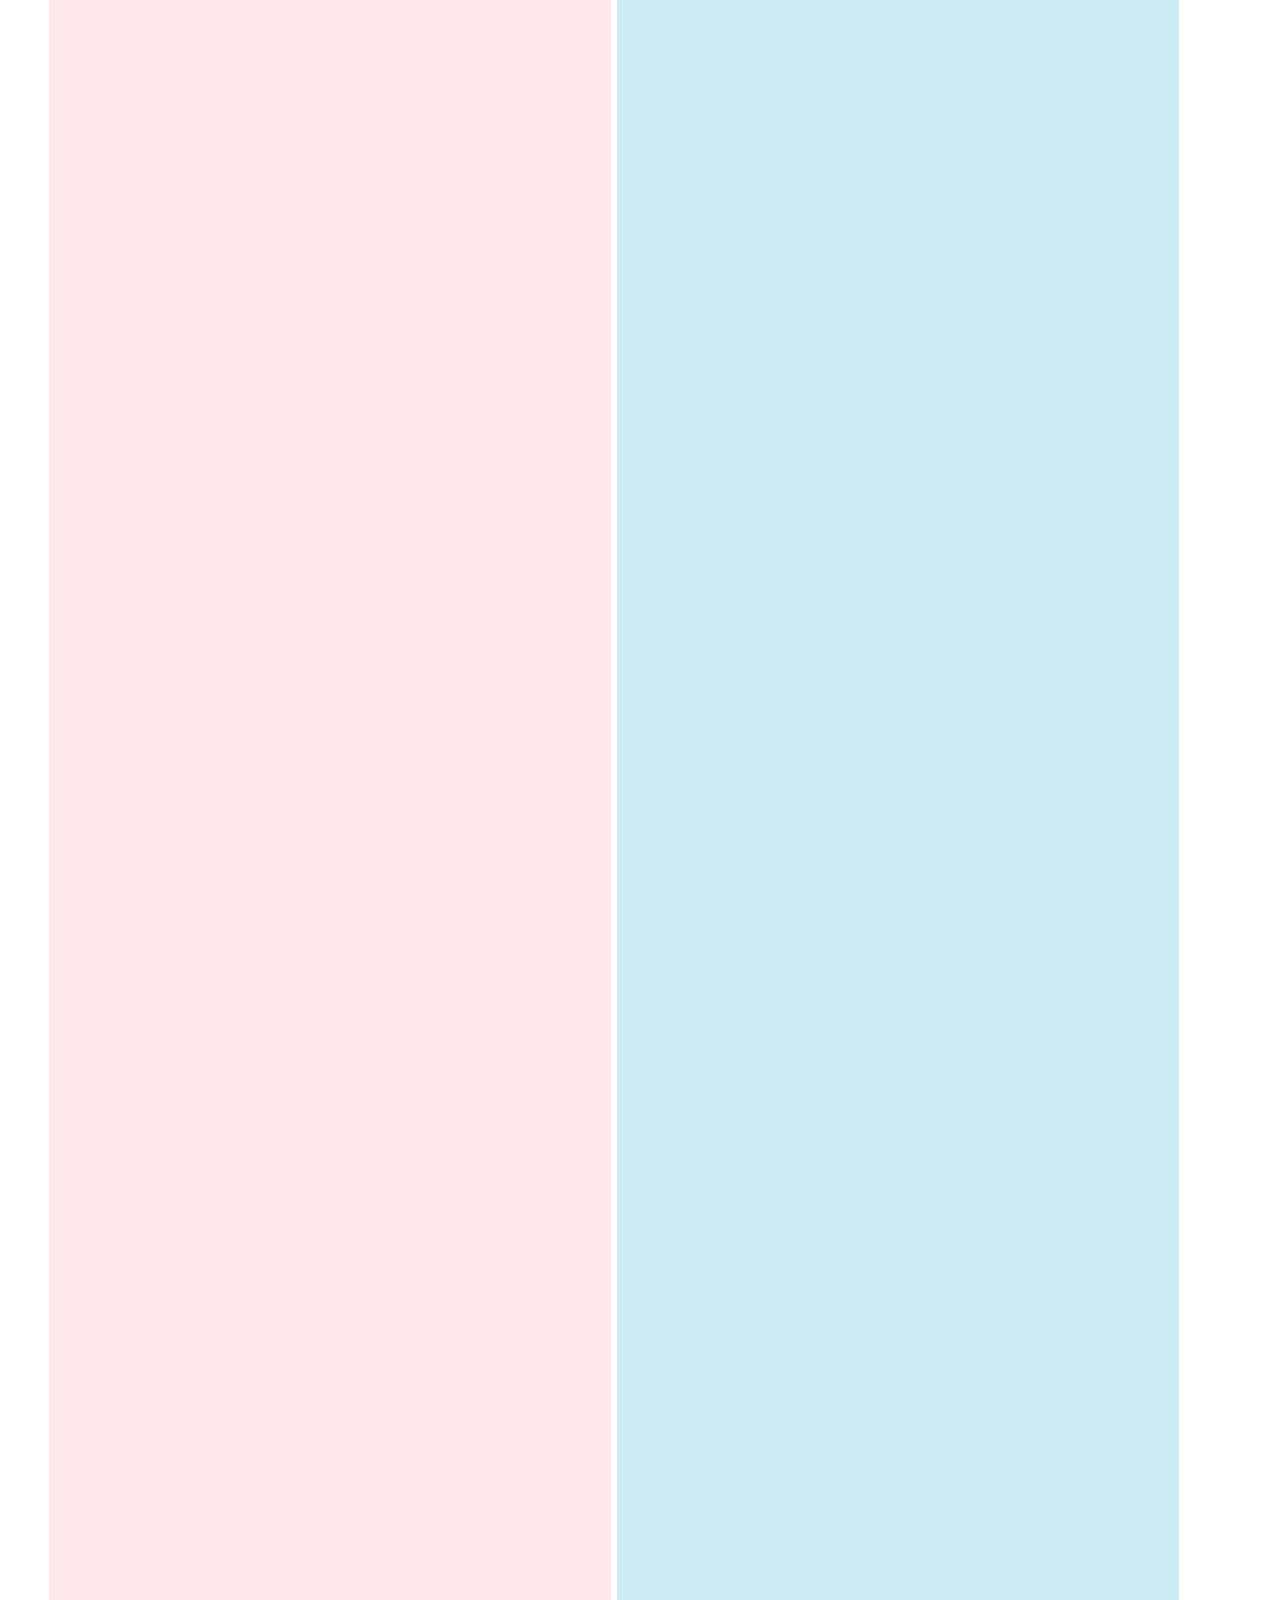
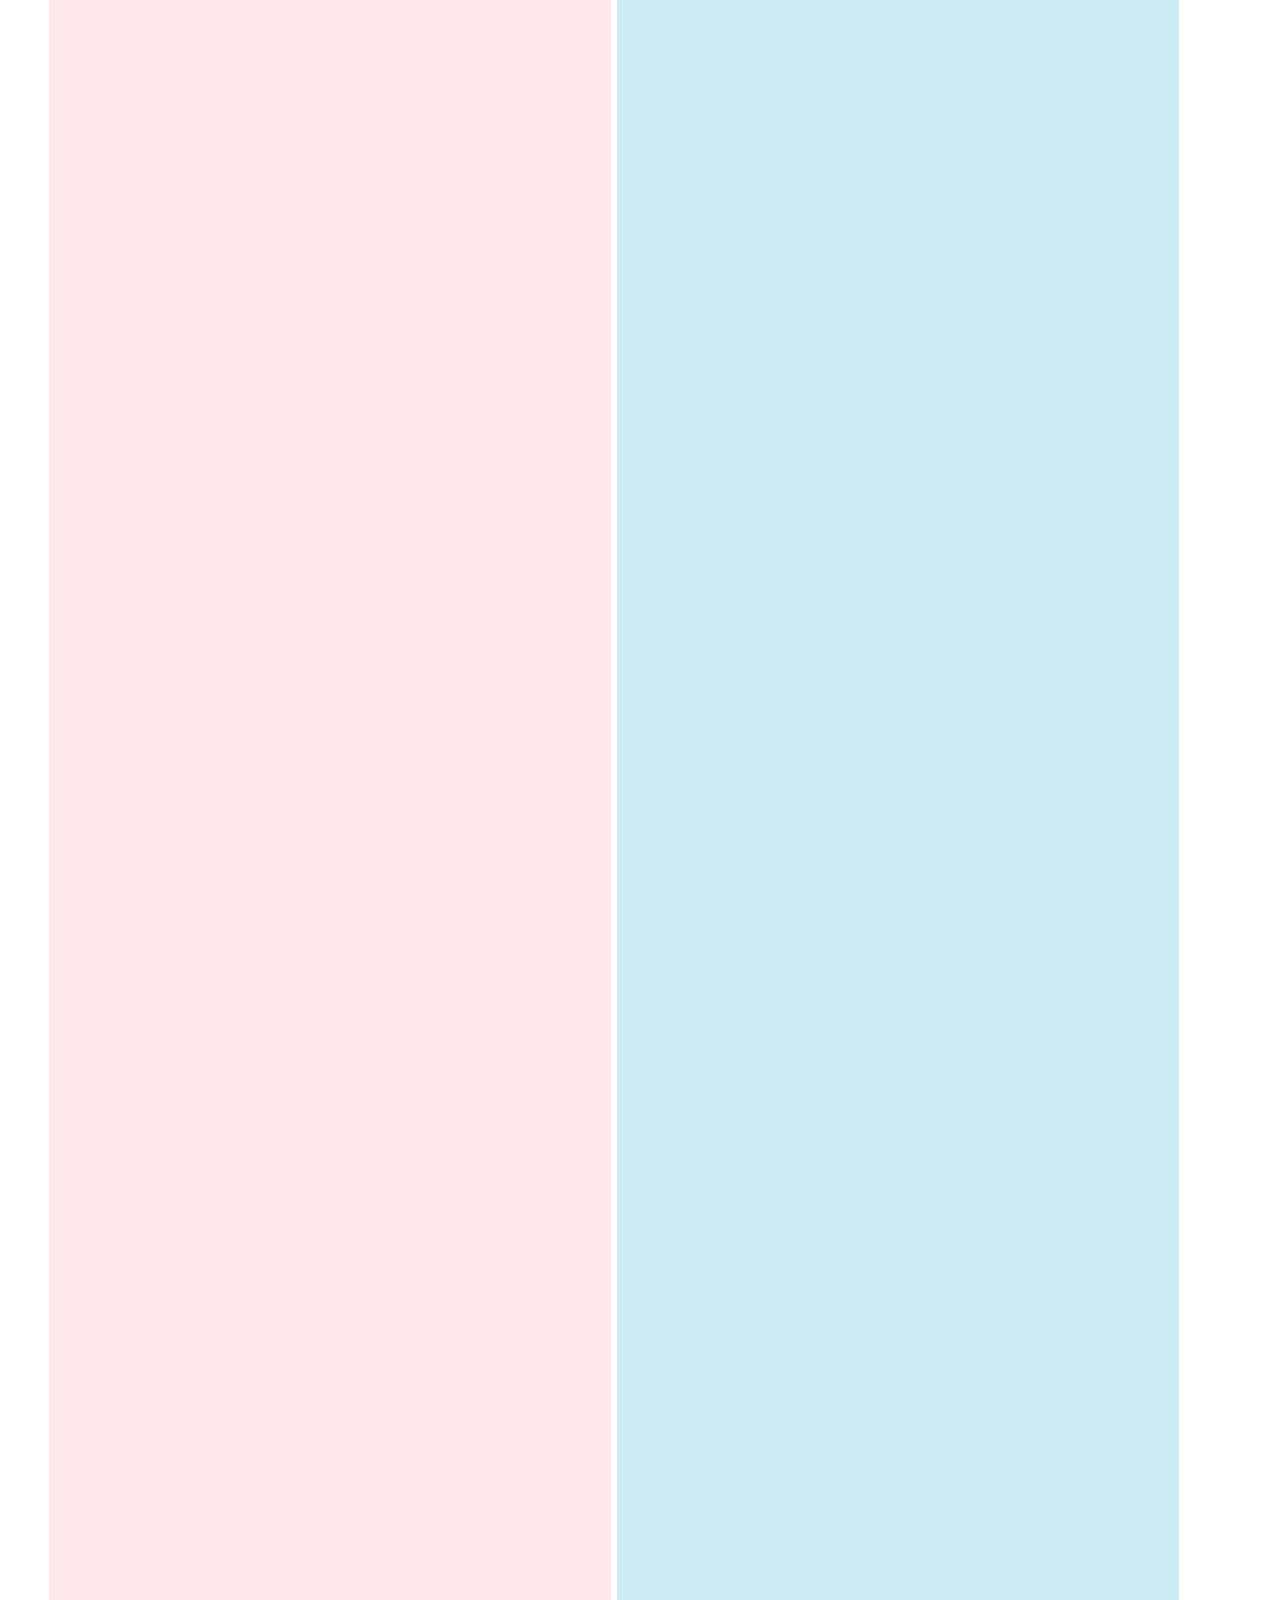
==== commit 2d9c40fe: "Update index.htm" ====
--- a/index.htm
+++ b/index.htm
@@ -18,6 +18,9 @@
 		<div class="title" >
 		<span class="red">compa</span><span class="perple">re</span><span class="blue">place</span>
 		</div>
+		<br>
+		<span>置換後の結果はwebストレージに保存されます。</span>		
+		<span>ブラウザを更新すると続けて置換できます。</span>		
 		<br>
 		<span id="target_operation" style="display:none;">1</span>
 
--- a/compareplace-0.2.css
+++ b/compareplace-0.2.css
@@ -1,60 +1,101 @@
-html { /* ============================================== */
-	font-family: "MS Gothic", Consolas, 'Courier New', Courier, Monaco, monospace;
-	font-size: 12px; 
-}/* ============================================== */
+html {
+    /* ============================================== */
+    font-family: "MS Gothic", Consolas, 'Courier New', Courier, Monaco, monospace;
+    font-size: 12px;
+}
 
 
+/* ============================================== */
 
-.title { /* ============================================== */
-	font-family	: 'Lobster', cursive;
-	font-size	: 80px; 
-	margin-left	: 100px; 
-	width		: 80%; 
-	text-align	: center;  
-}/* ============================================== */
+.title {
+    /* ============================================== */
+    font-family: 'Lobster', cursive;
+    font-size: 80px;
+    margin-left: 100px;
+    width: 80%;
+    text-align: center;
+}
 
 
-table { /* ============================================== */
-	width  : 90%; 
-	margin-left : 3%; 
-}/* ============================================== */
+/* ============================================== */
 
-td, th { /* ============================================== */
-	width  : 50%; 
-}/* ============================================== */
+table {
+    /* ============================================== */
+    width: 90%;
+    margin-left: 3%;
+}
 
 
+/* ============================================== */
 
-.menu_table td, th { /* ============================================== */
-	width  : 25%; 
-}/* ============================================== */
-.padding5px{ /* ============================================== */
-	padding : 5px;
-}/* ============================================== */
-
-textarea { /* ============================================== */
-	width	: 99%; 
-	height	: 100%; 
-	color  : #000000; 
-	background-color: #F5F5F5; 
-	resize: vertical;
-	border: 0px; 
-}/* ============================================== */
+td,
+th {
+    /* ============================================== */
+    width: 50%;
+}
 
 
-.blue   { color: #1E90FF; }
-.perple { color: #D0A9F5; }
-.red    { color: #FF1493; }
+/* ============================================== */
 
-.pink   { background-color: #FFE8EC; }
-.aqua   { background-color: #CEECF5; }
-
-.inactive {	background-color: #c0c0c0; color: #dcdcdc; font-weight: normal;}
-.active {	background-color: #f5f5f5; color: #000000; font-weight: bold;}
+.menu_table td,
+th {
+    /* ============================================== */
+    width: 25%;
+}
 
 
+/* ============================================== */
+
+.padding5px {
+    /* ============================================== */
+    padding: 5px;
+}
 
 
+/* ============================================== */
+
+textarea {
+    /* ============================================== */
+    width: 99%;
+    height: 100%;
+    color: #000000;
+    background-color: #F5F5F5;
+    resize: vertical;
+    border: 0px;
+    tab-size: 4;
+}
 
 
+/* ============================================== */
 
+.blue {
+    color: #1E90FF;
+}
+
+.perple {
+    color: #D0A9F5;
+}
+
+.red {
+    color: #FF1493;
+}
+
+.pink {
+    background-color: #FFE8EC;
+}
+
+.aqua {
+    background-color: #CEECF5;
+}
+
+.inactive {
+    background-color: #c0c0c0;
+    color: #dcdcdc;
+    font-weight: normal;
+}
+
+.active {
+    background-color: #f5f5f5;
+    color: #000000;
+    font-weight: bold;
+}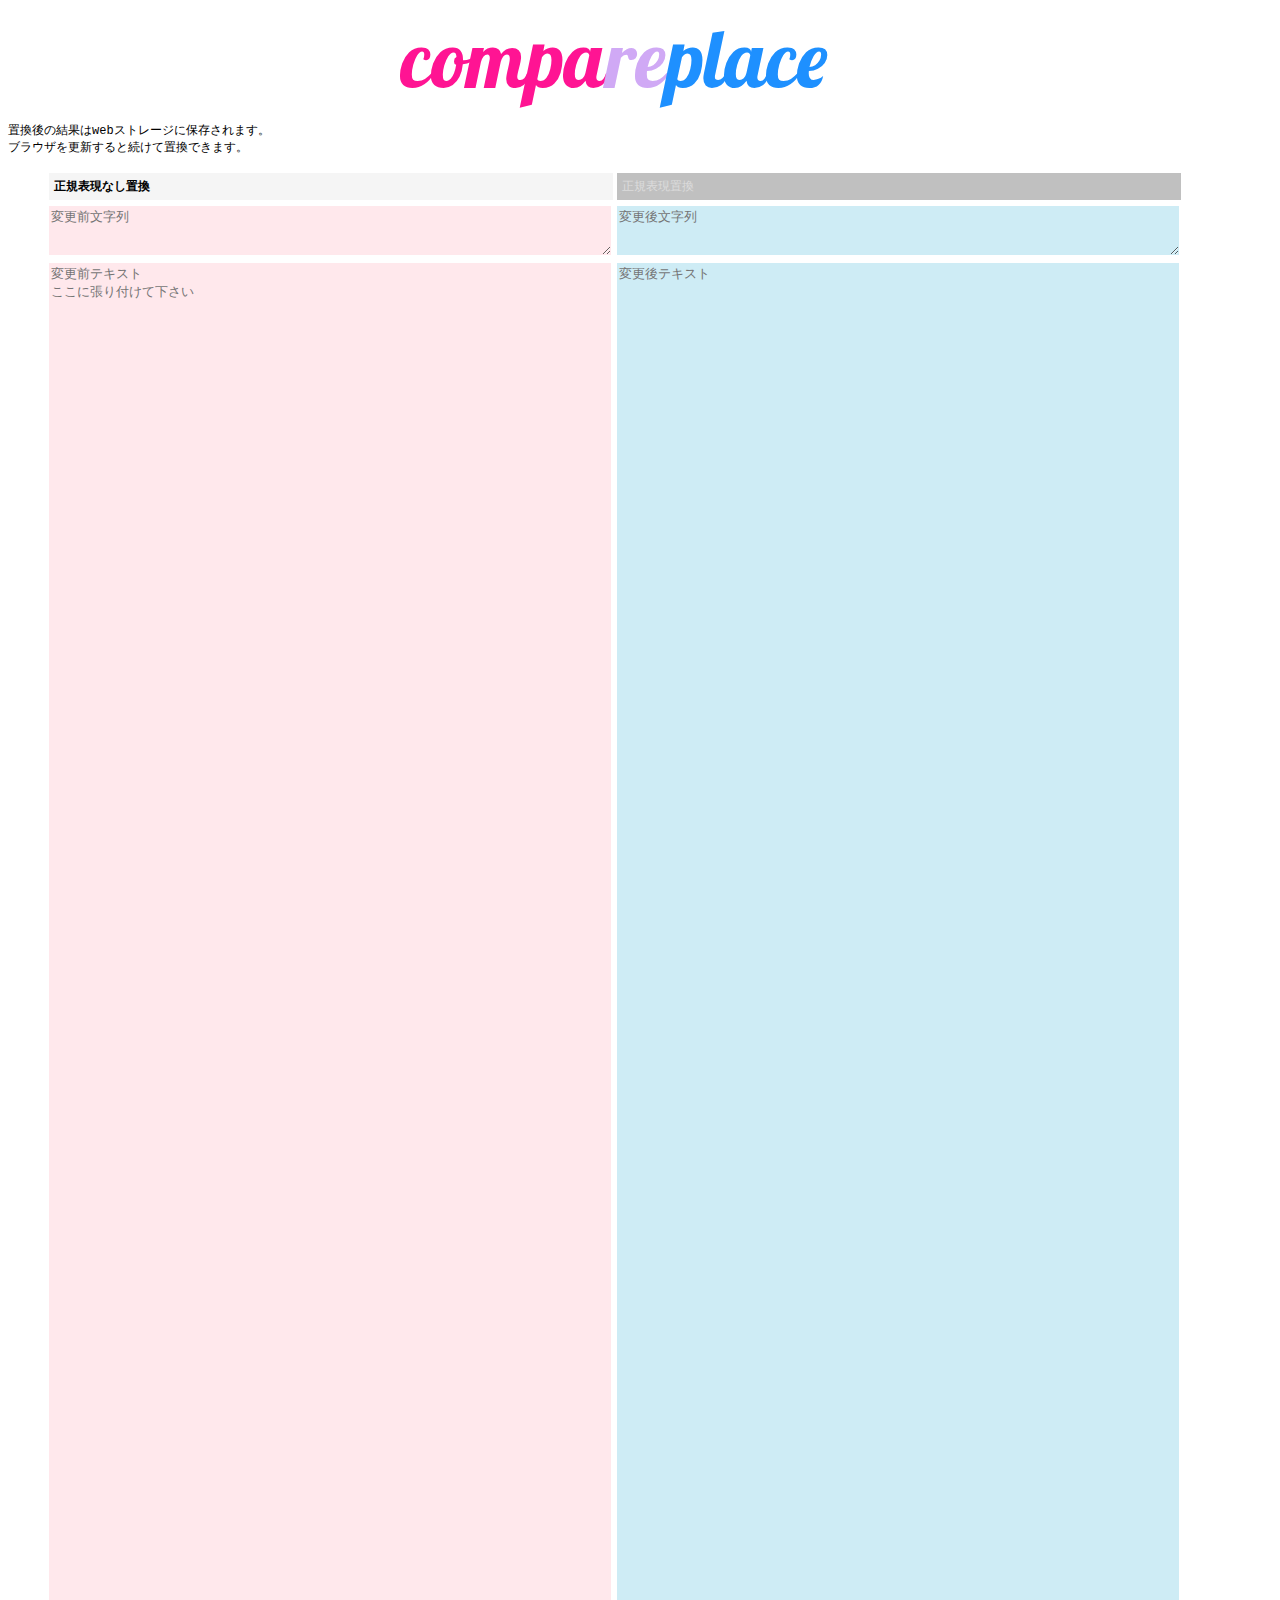
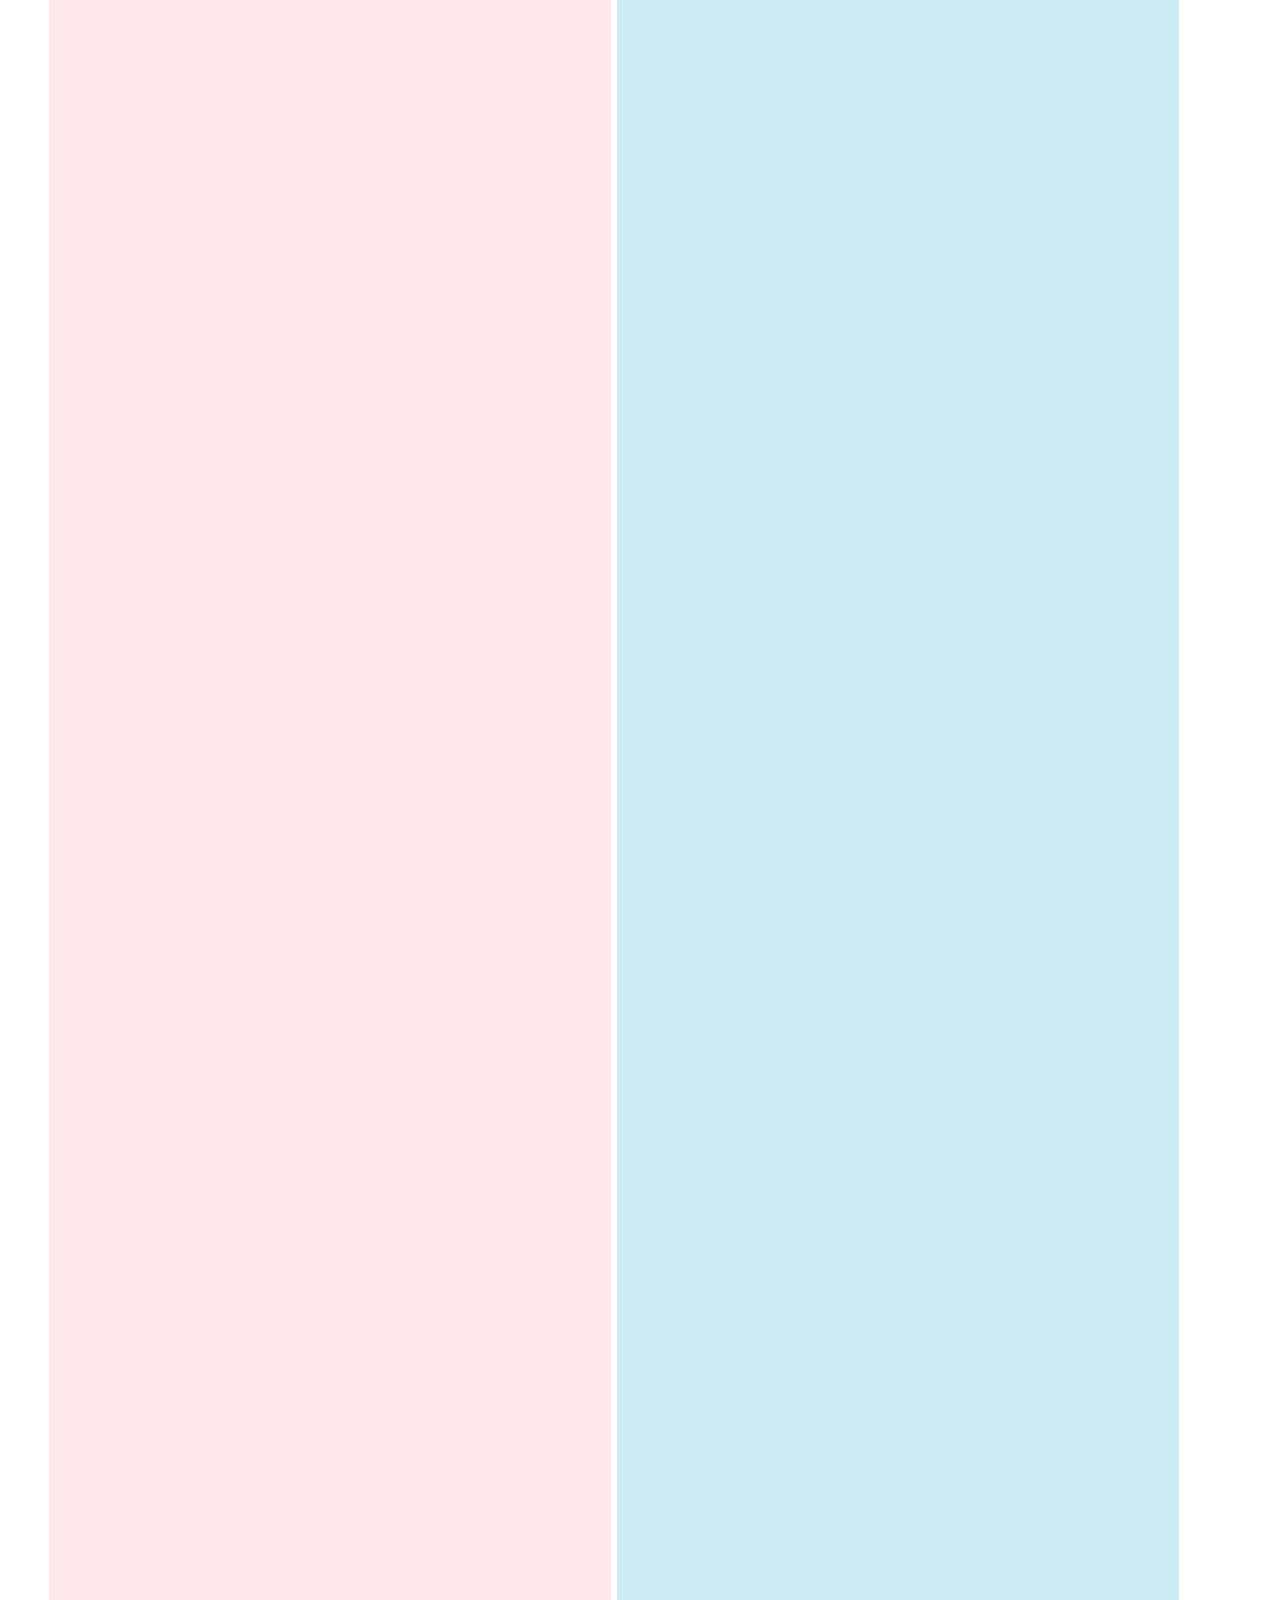
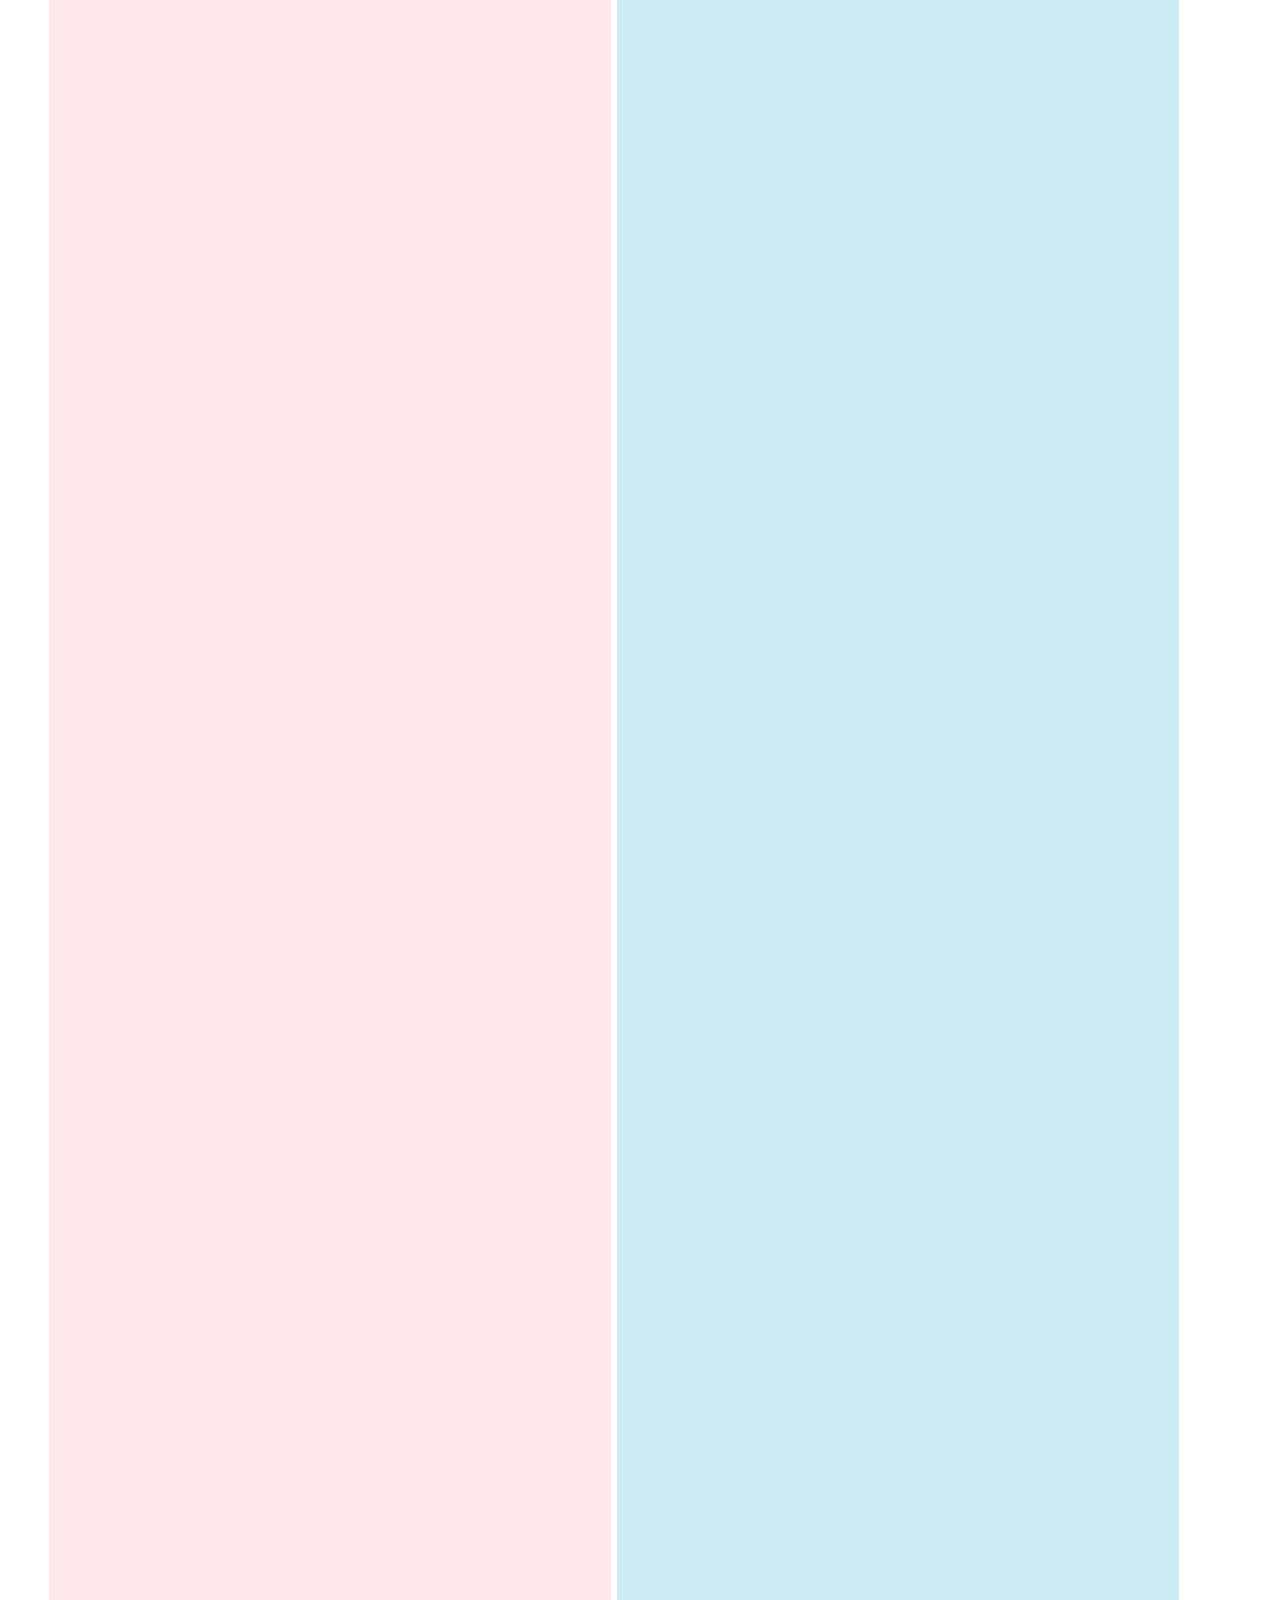
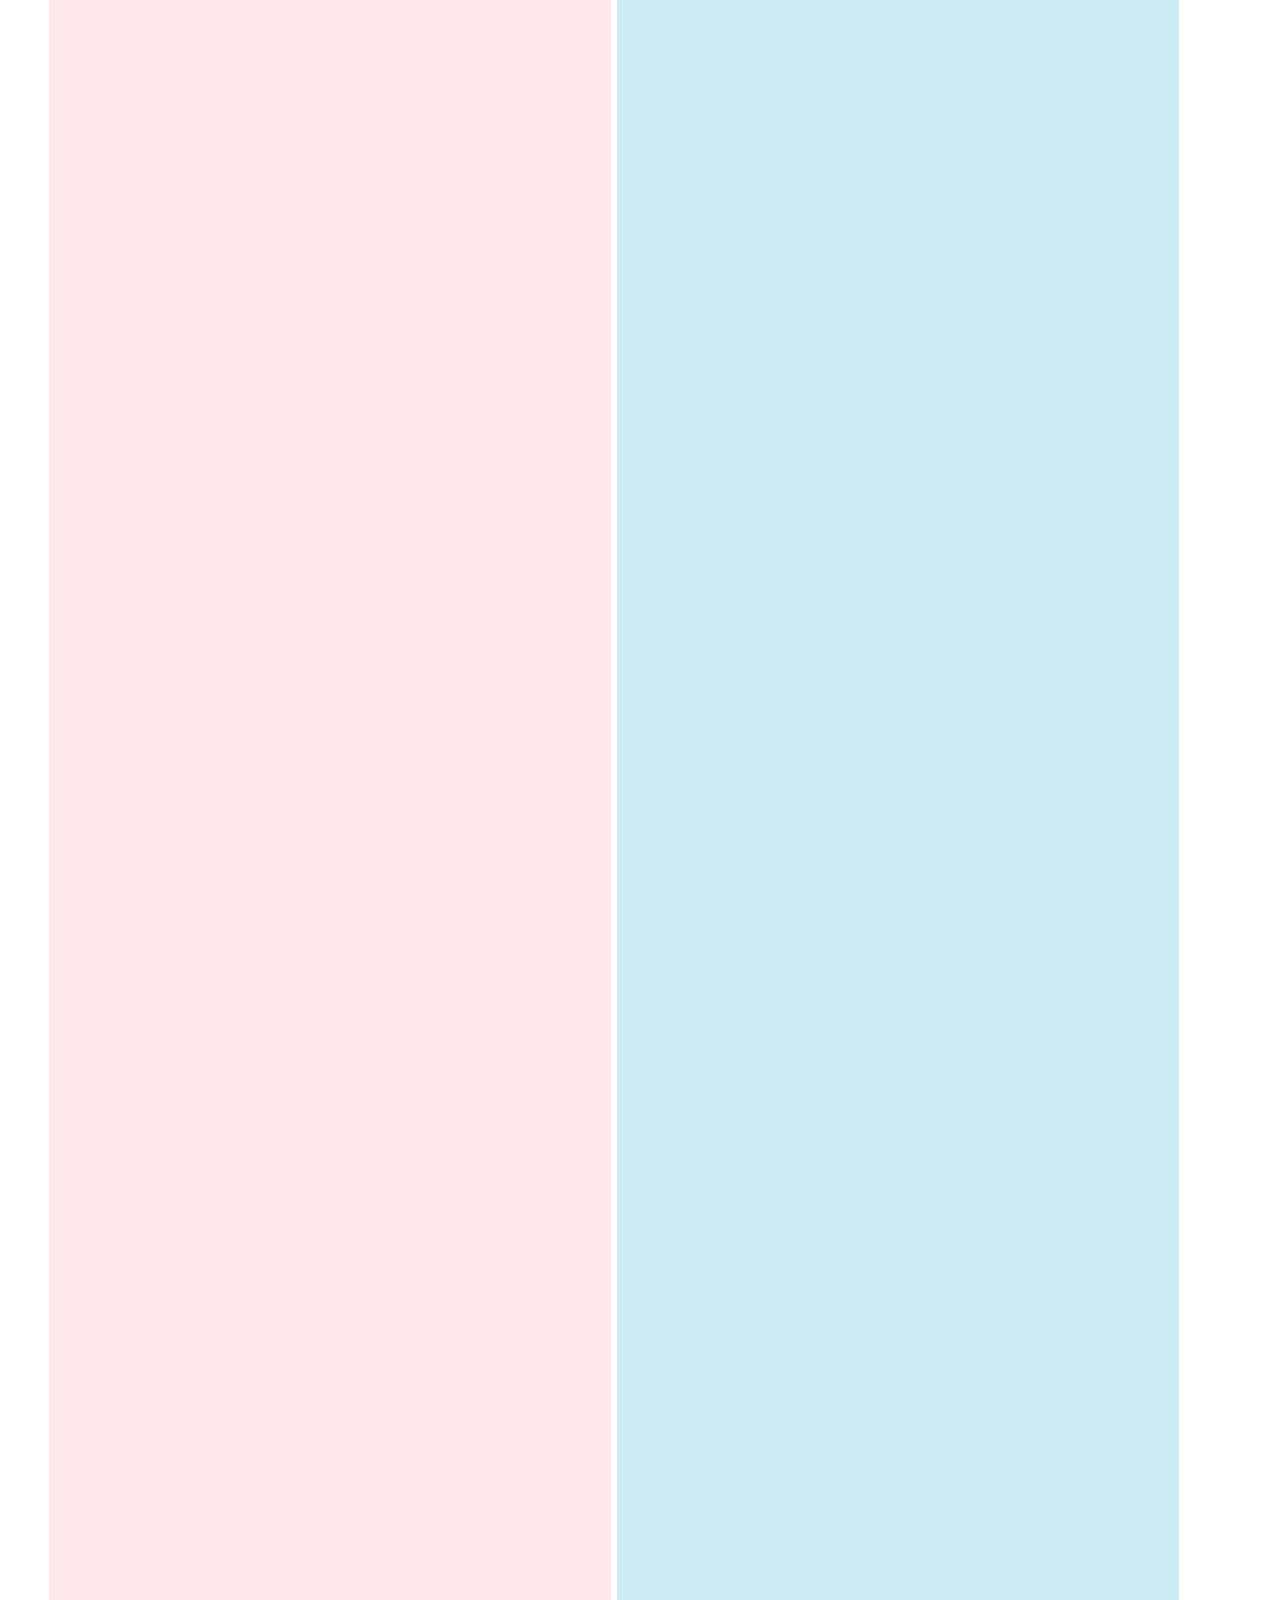
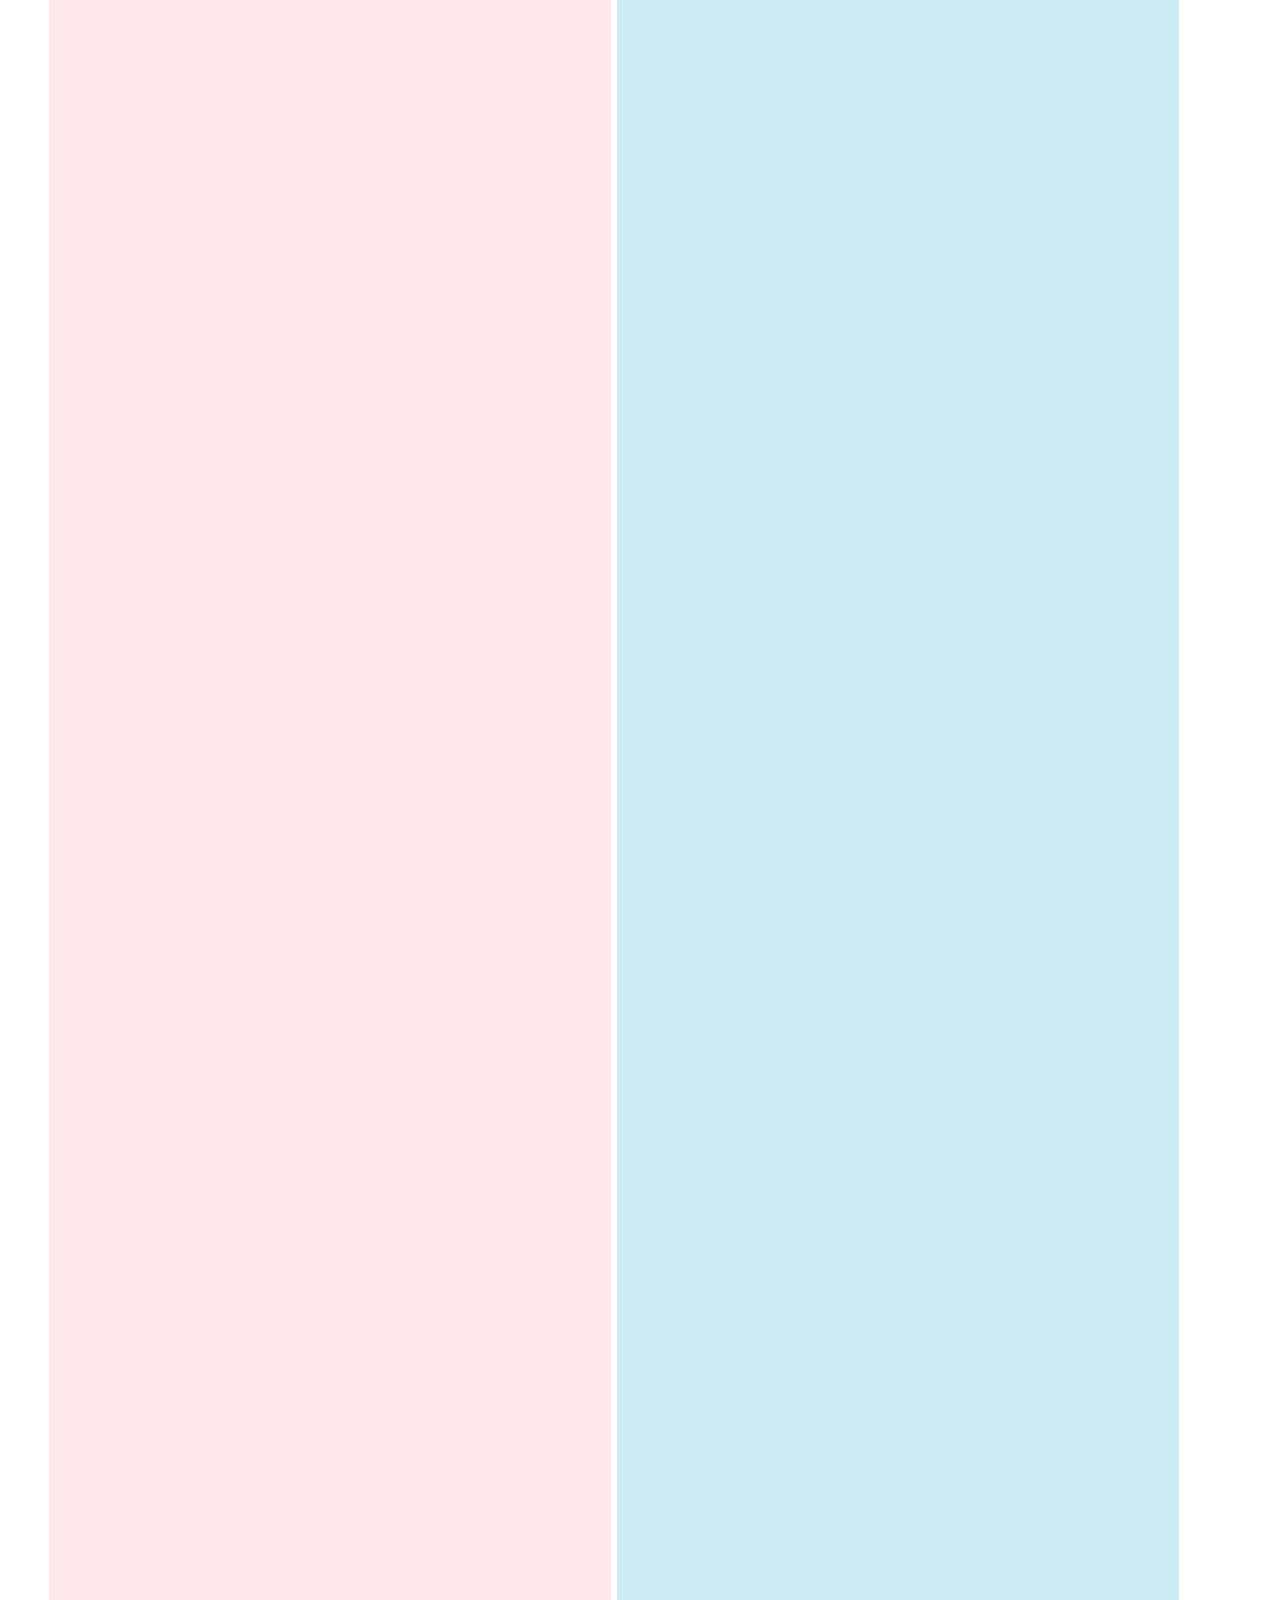
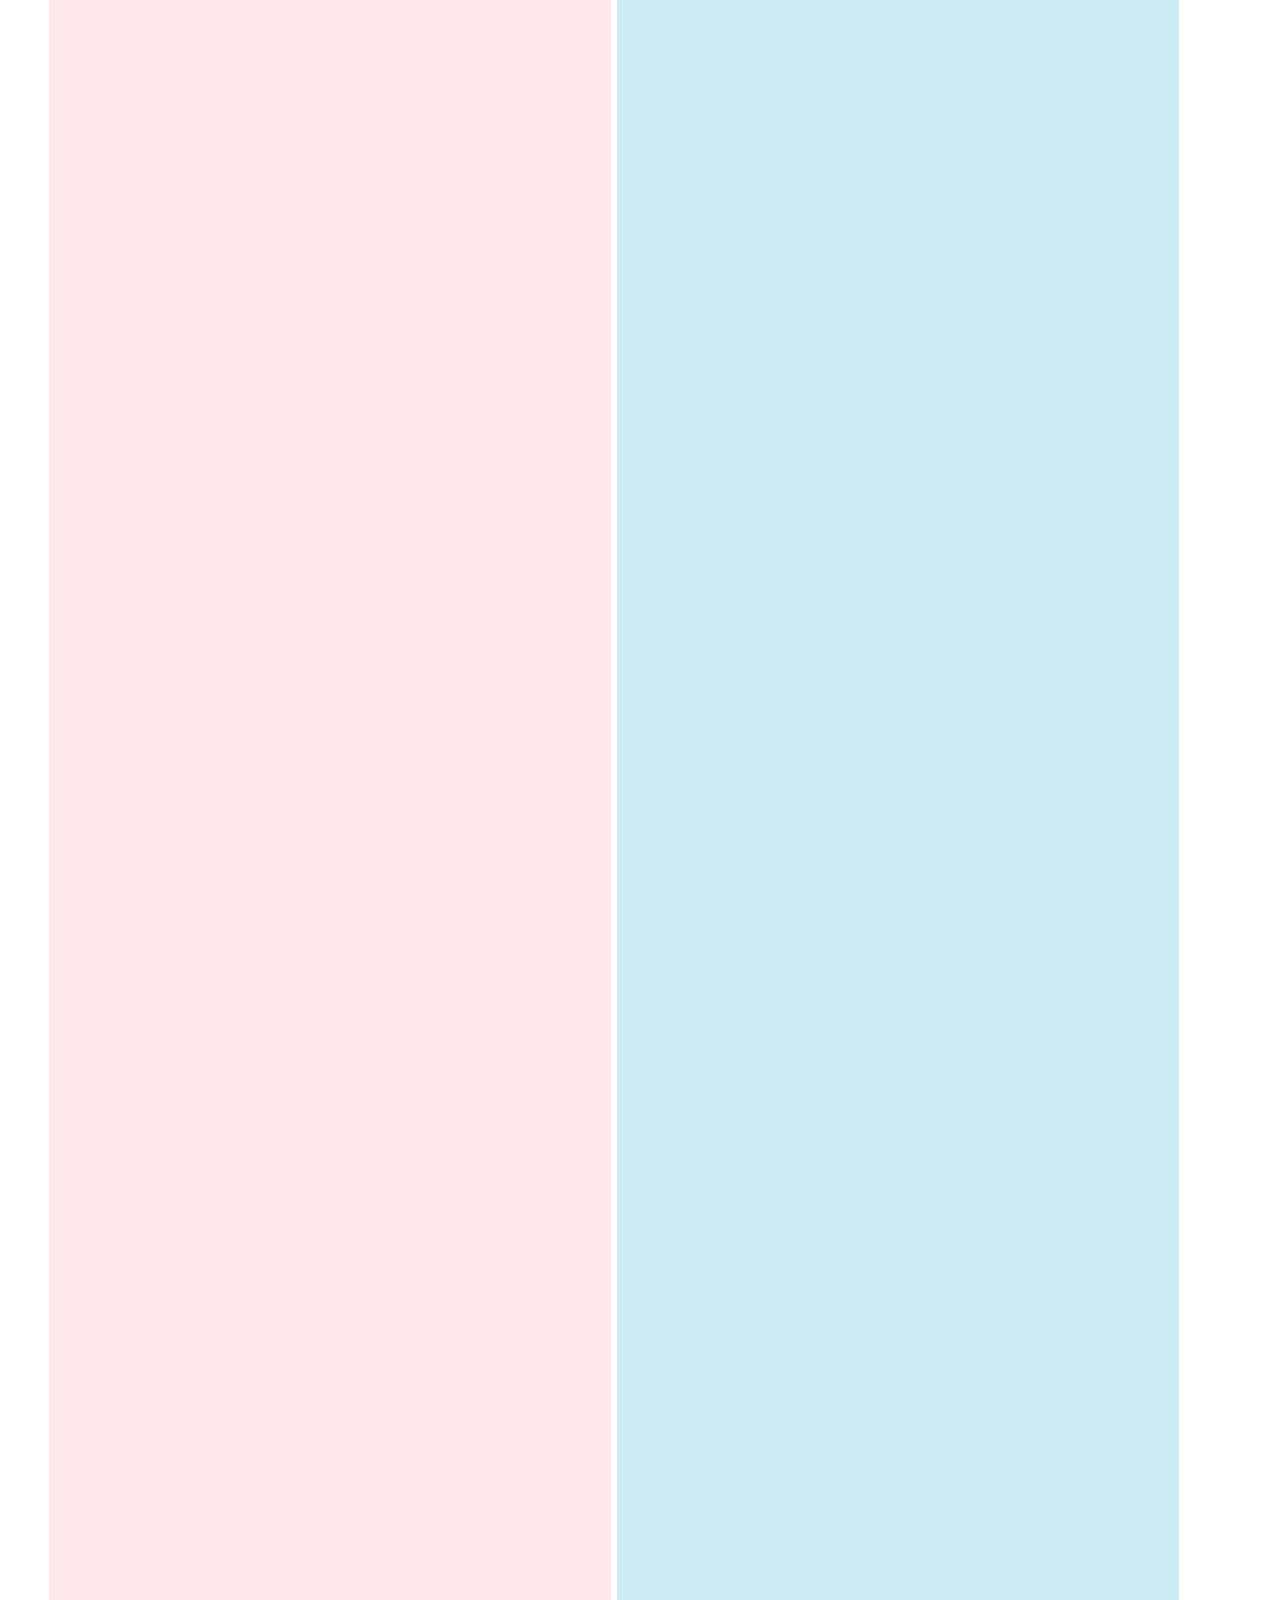
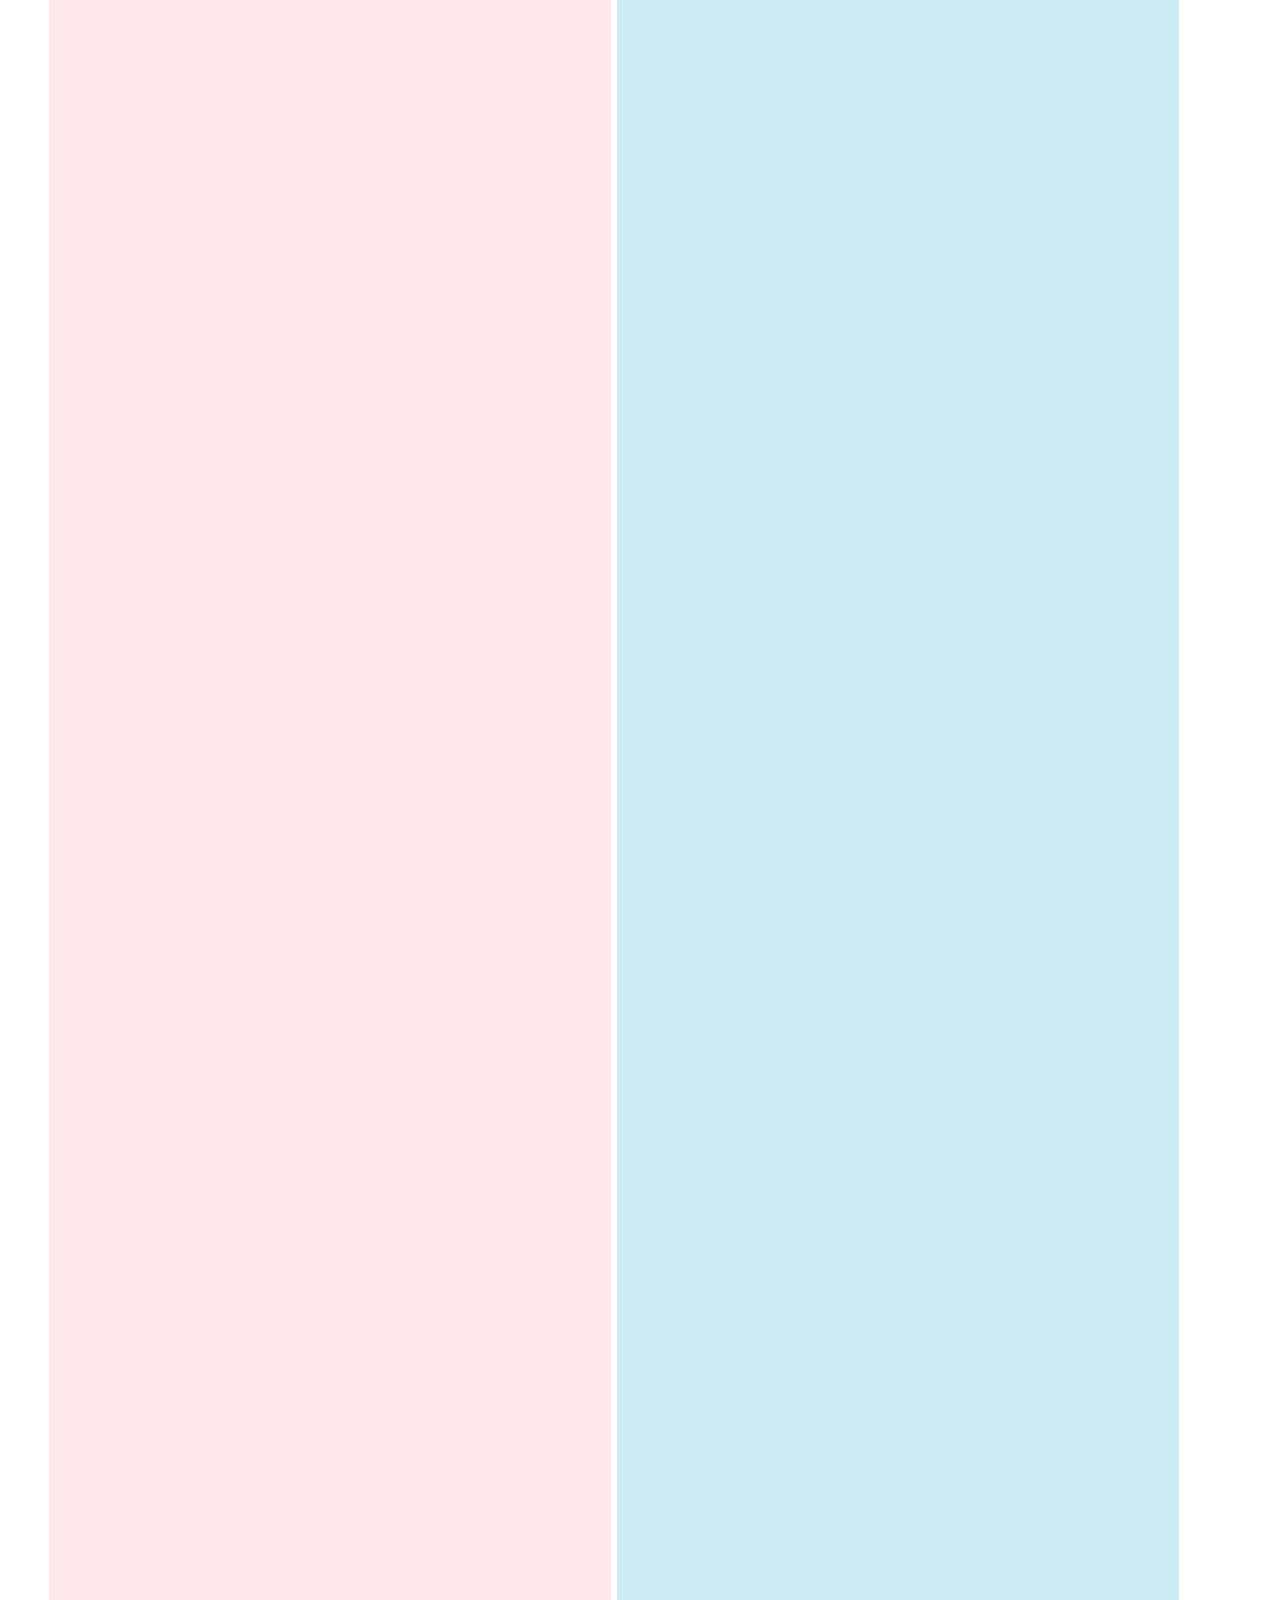
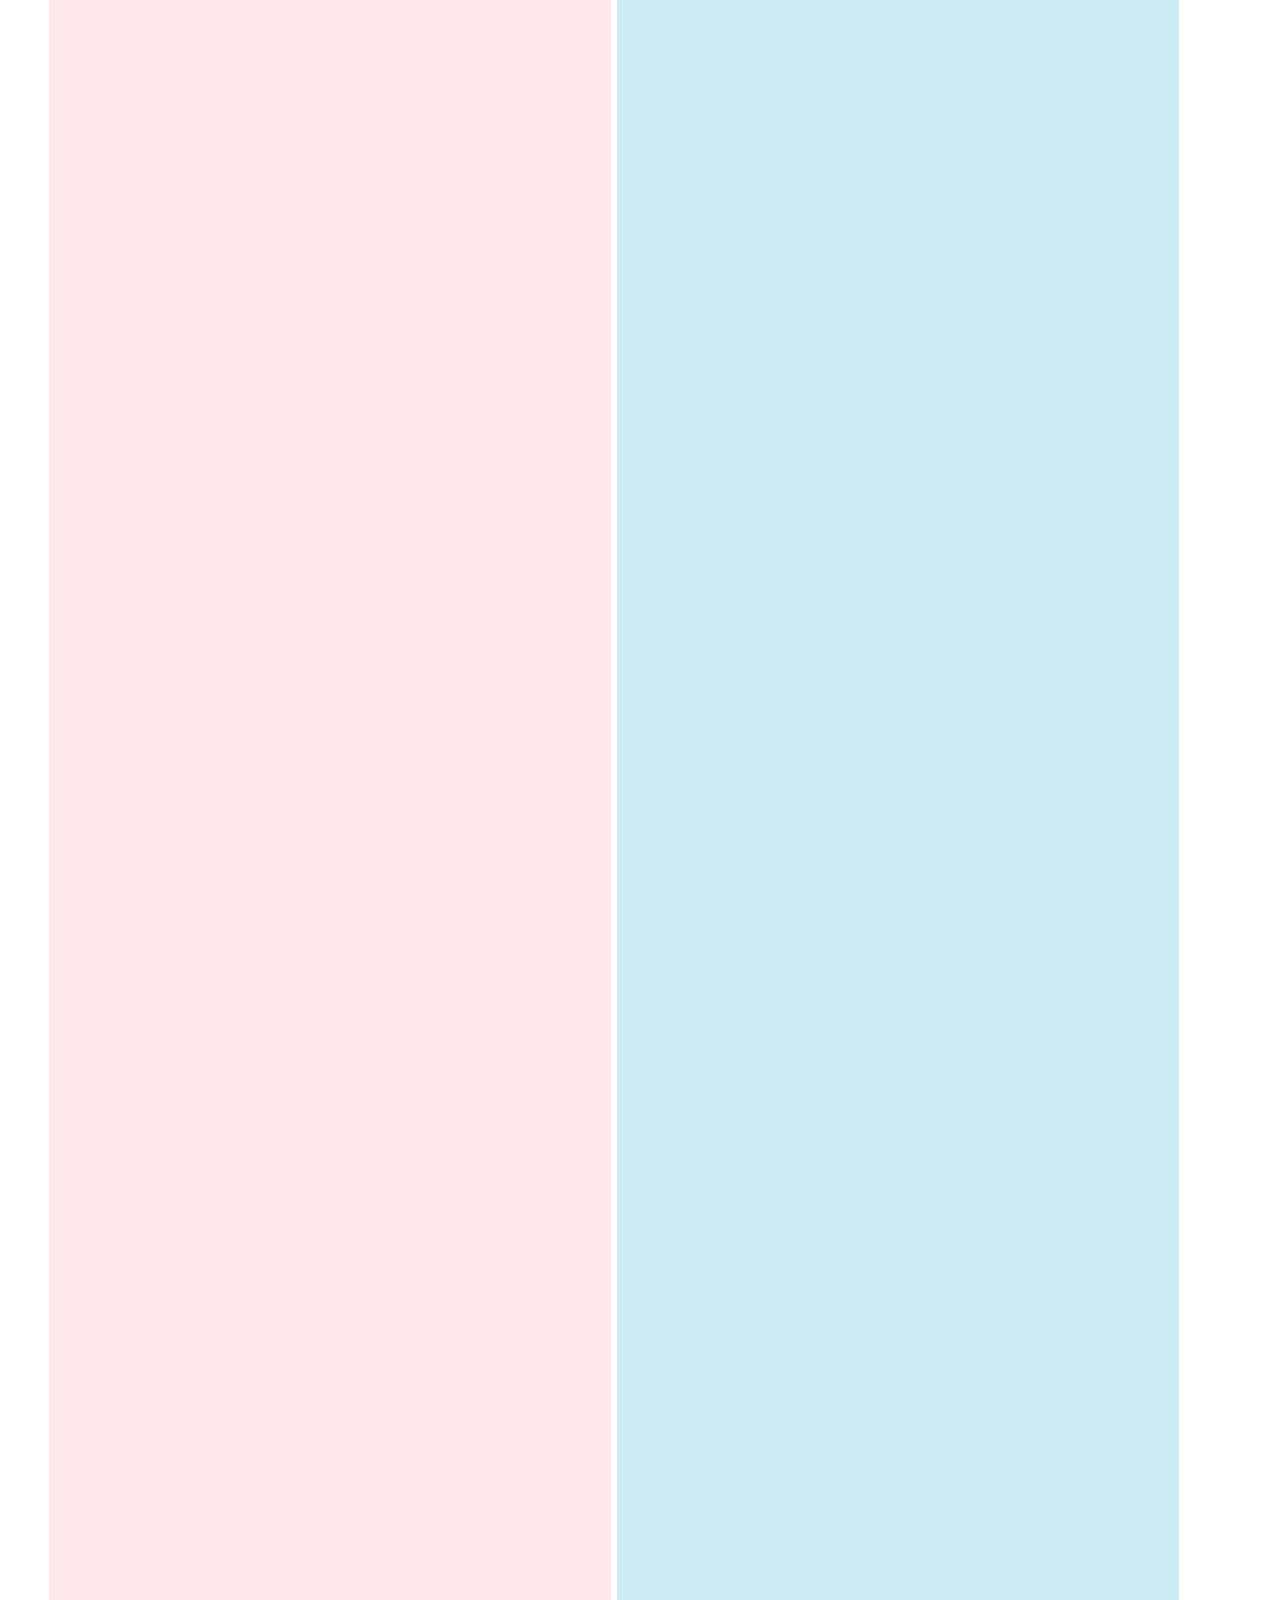
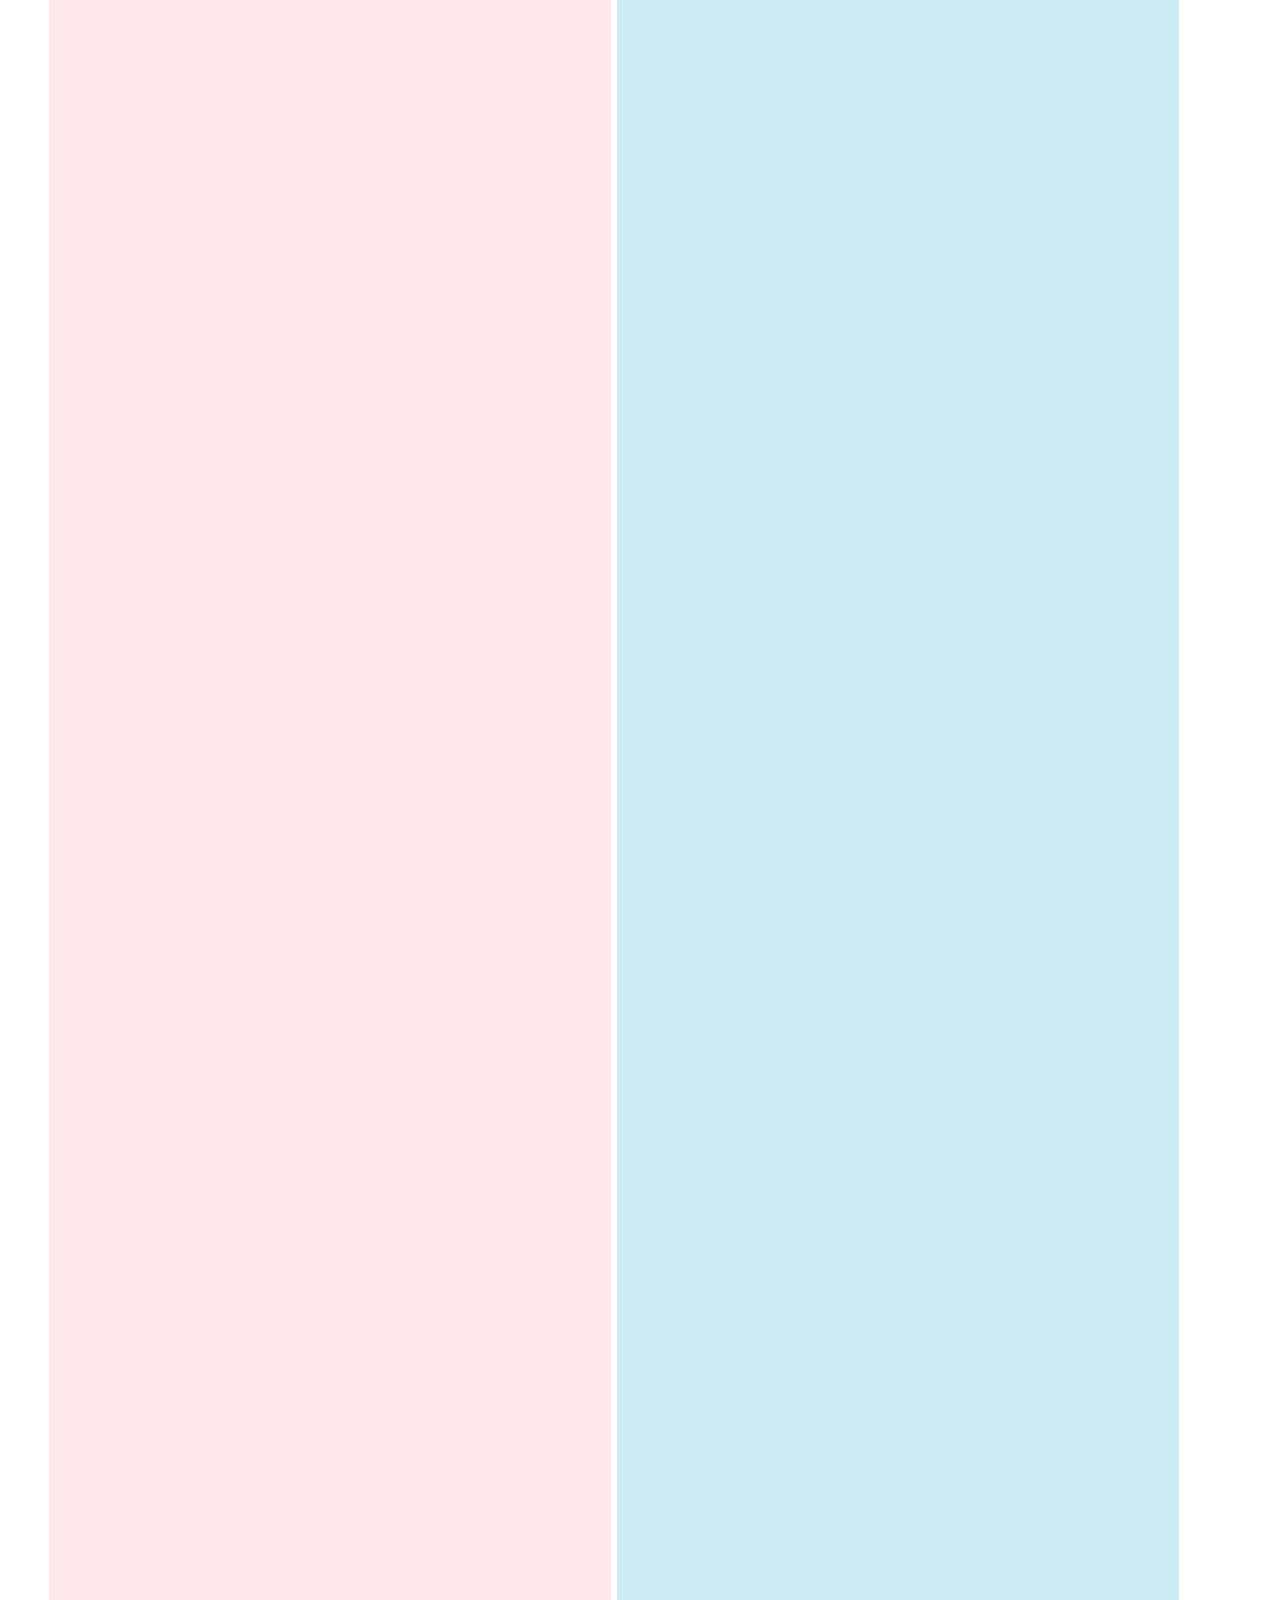
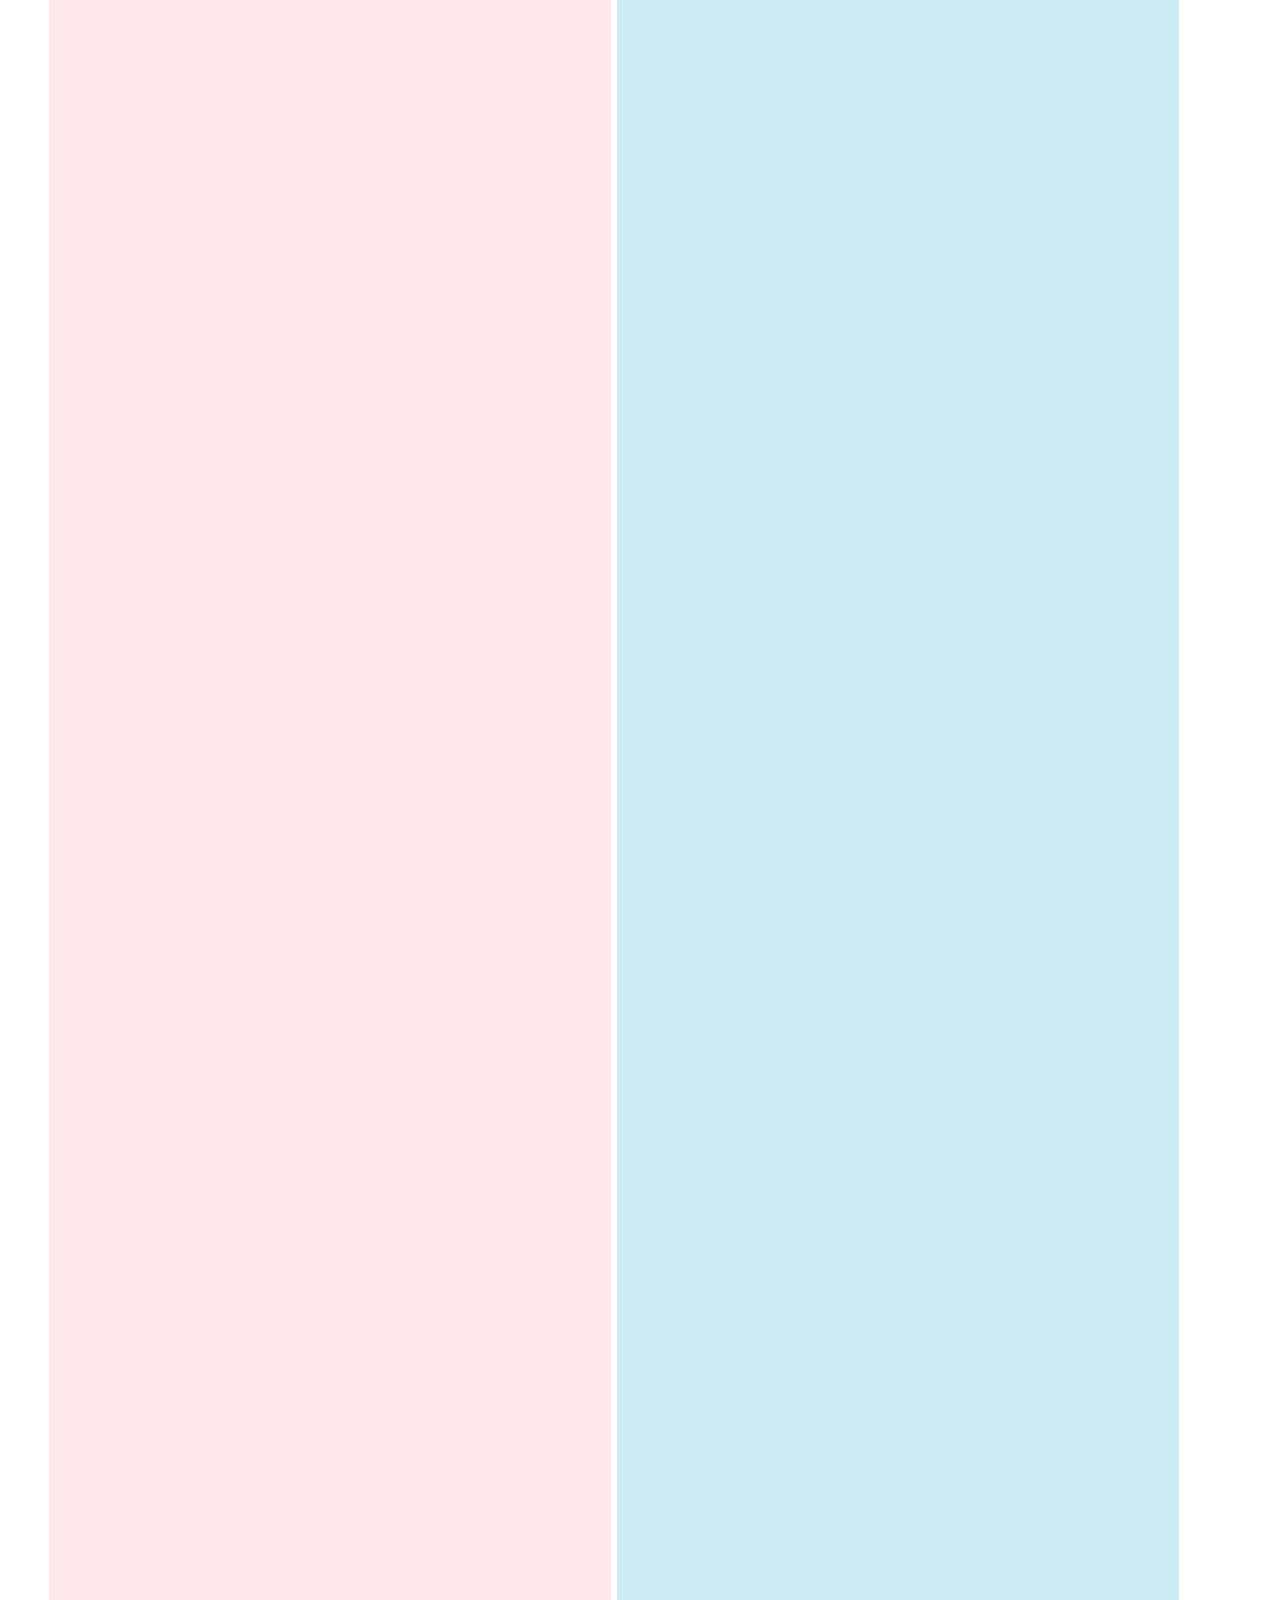
==== commit f694fc1e: "Update index.htm" ====
--- a/index.htm
+++ b/index.htm
@@ -19,8 +19,8 @@
 		<span class="red">compa</span><span class="perple">re</span><span class="blue">place</span>
 		</div>
 		<br>
-		<span>置換後の結果はwebストレージに保存されます。</span>		
-		<span>ブラウザを更新すると続けて置換できます。</span>		
+		<div class="note">置換後の結果はwebストレージに保存されます。</div>		
+		<div class="note">ブラウザを更新すると続けて置換できます。</div>		
 		<br>
 		<span id="target_operation" style="display:none;">1</span>
 
